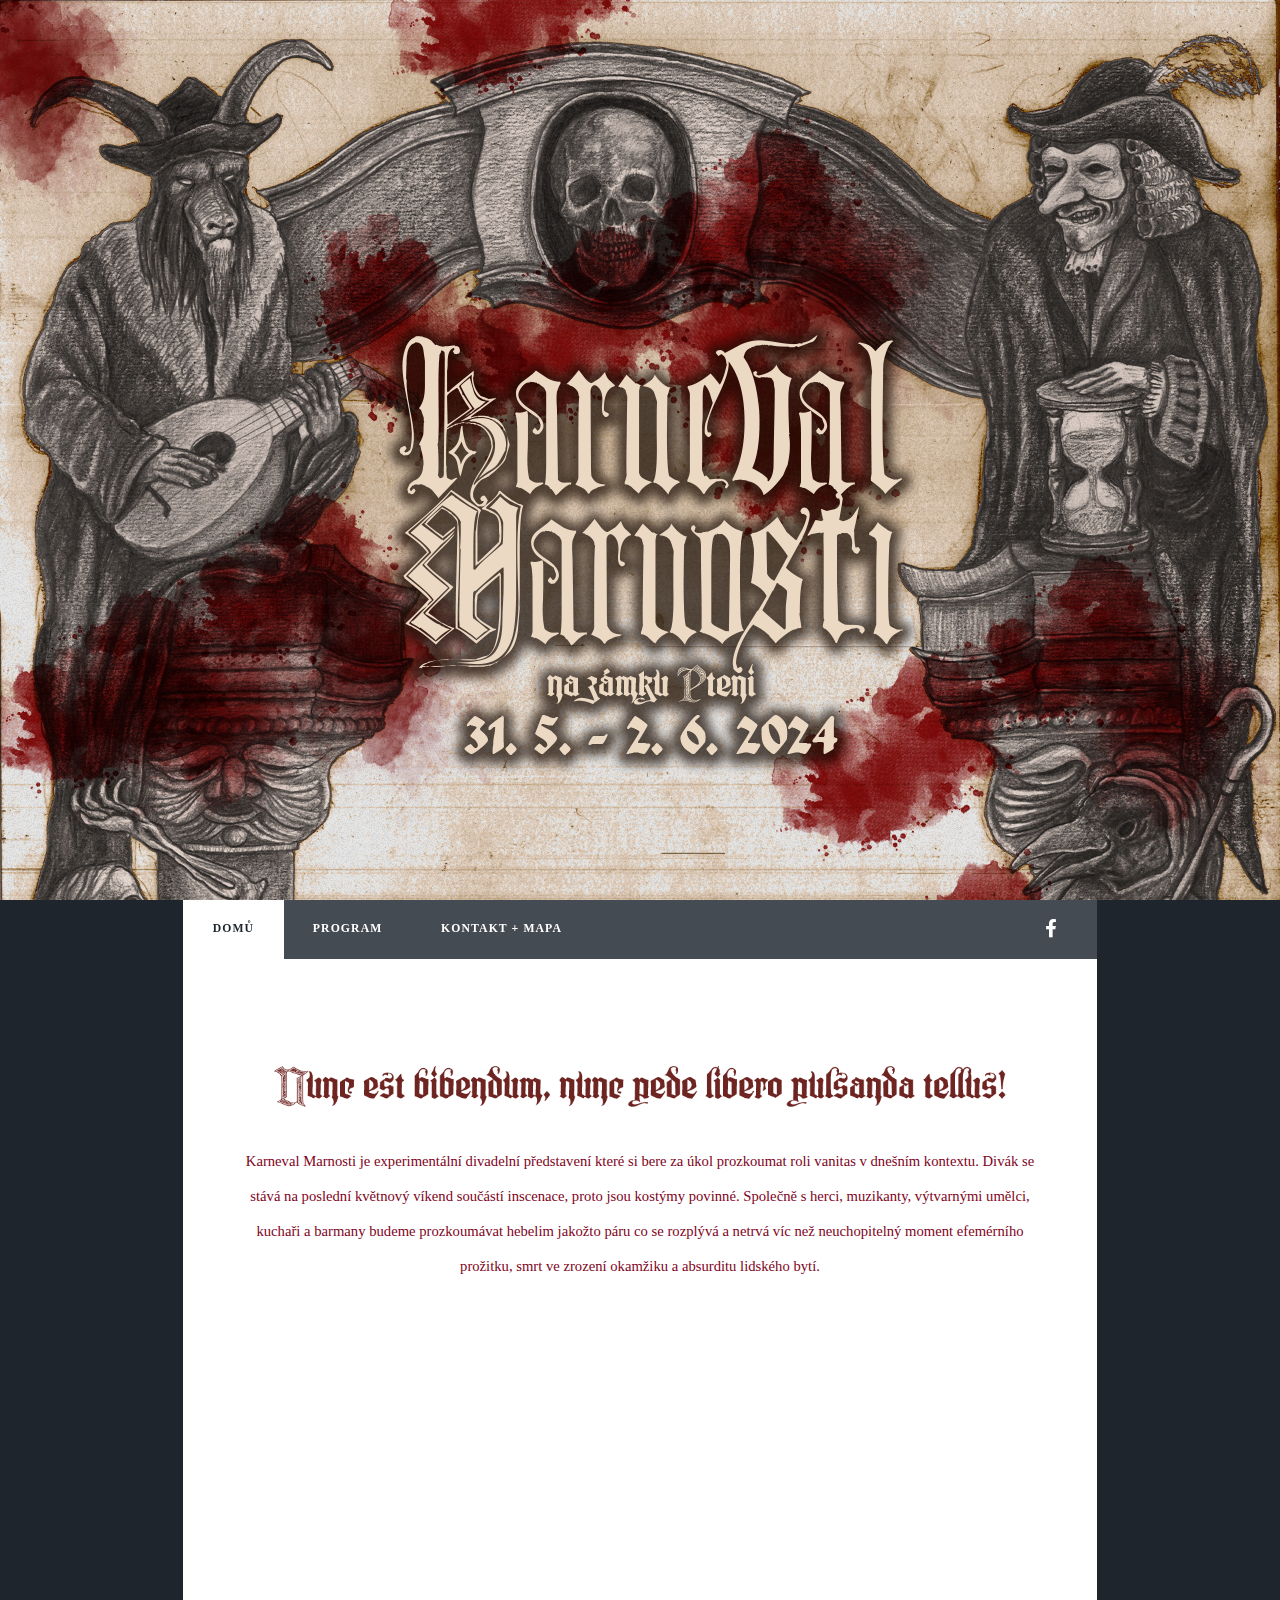
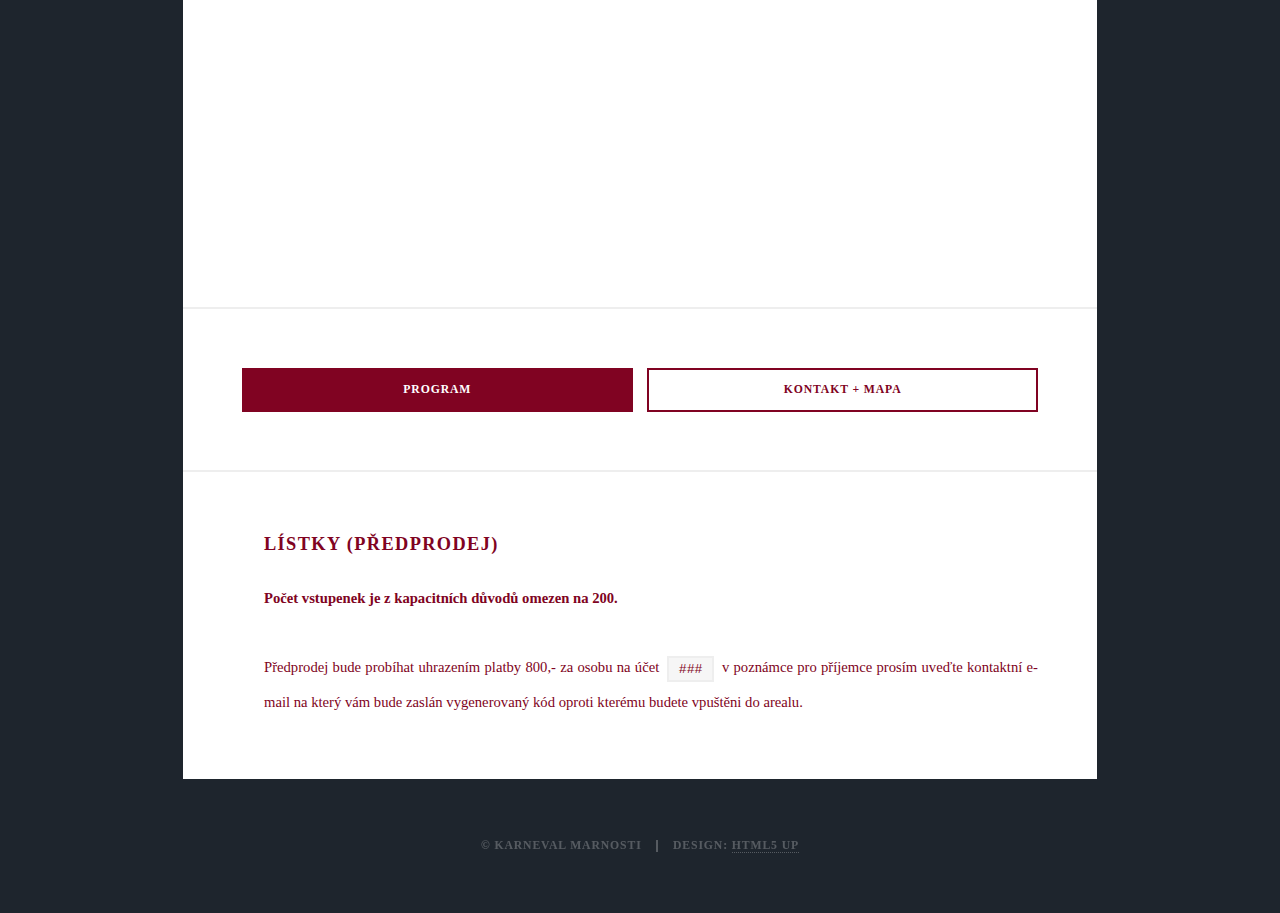
==== index.html @ cdf5a7ea "Init real content" ====
<!DOCTYPE HTML>
<!--
	Massively by HTML5 UP
	html5up.net | @ajlkn
	Free for personal and commercial use under the CCA 3.0 license (html5up.net/license)
-->
<html>
	<head>
		<title>Karneval marnosti</title>
		<meta charset="utf-8" />
		<meta name="viewport" content="width=device-width, initial-scale=1, user-scalable=no" />
		<link rel="stylesheet" href="assets/css/main.css" />
		<noscript><link rel="stylesheet" href="assets/css/noscript.css" /></noscript>
	</head>
	<body class="is-preload">

		<!-- Wrapper -->
			<div id="wrapper">

				<!-- Intro -->
					<div id="intro">
<!-- 						<h1>This is<br />
						Massively</h1>
						<p>A free, fully responsive HTML5 + CSS3 site template designed by <a href="https://twitter.com/ajlkn">@ajlkn</a> for <a href="https://html5up.net">HTML5 UP</a><br />
						and released for free under the <a href="https://html5up.net/license">Creative Commons license</a>.</p>
						<ul class="actions">
							<li><a href="#header" class="button icon solid solo fa-arrow-down scrolly">Continue</a></li>
						</ul> -->
						<img src="images/logo.png" alt="Karneval Marnosti" />
					</div>

				<!-- Header -->
					<header id="header">
						<a href="index.html" class="logo" style="display: none;"></a>
					</header>

				<!-- Nav -->
					<nav id="nav">
						<ul class="links">
							<li class="active"><a href="index.html">Domů</a></li>
							<li><a href="program.html">Program</a></li>
							<li><a href="mapa.html">Kontakt + Mapa</a></li>
						</ul>
						<ul class="icons">
							<li><a href="https://www.facebook.com/events/622690653206844" class="icon brands fa-facebook-f"><span class="label">Facebook</span></a></li>
						</ul>
					</nav>

				<!-- Main -->
					<div id="main">

						<!-- Featured Post -->
							<article class="post featured">
								<header class="major">
									<img src="images/subtitle.png" alt="titulek">

									<p>Karneval Marnosti je experimentální divadelní představení které si bere za úkol prozkoumat roli vanitas v dnešním kontextu. Divák se stává na poslední květnový víkend součástí inscenace, proto jsou kostýmy povinné. Společně s herci, muzikanty, výtvarnými umělci, kuchaři a barmany budeme prozkoumávat hebelim jakožto páru co se rozplývá a netrvá víc než neuchopitelný moment efemérního prožitku, smrt ve zrození okamžiku a absurditu lidského bytí.</p>

									<!-- Youtube Video-->
									<div style="position:relative; width:100%; height:0; padding-top:56.25%; margin: 4rem 0;">
										<iframe style="position:absolute; top:0; left:0; width:100%; height:100%;" src="https://www.youtube.com/embed/dQw4w9WgXcQ?si=vAVmF51fSERRLlvC" title="YouTube video player" frameborder="0" allow="accelerometer; autoplay; clipboard-write; encrypted-media; gyroscope; picture-in-picture; web-share" referrerpolicy="strict-origin-when-cross-origin" allowfullscreen></iframe>
									</div>

								</header>
							</article>

							<div class="row">
								<ul class="actions fit">
									<li><a href="program.html" class="button primary fit">Program</a></li>
									<li><a href="mapa.html" class="button fit">Kontakt + Mapa</a></li>
								</ul>
							</div>

							<div class="row">
								<h3>Lístky (Předprodej)</h3>
								<p><b>Počet vstupenek je z kapacitních důvodů omezen na 200.</b><br />
									<br />
									Předprodej bude probíhat uhrazením platby 800,- za osobu na účet <code>###</code> v poznámce pro příjemce prosím uveďte kontaktní e-mail na který vám bude zaslán vygenerovaný kód oproti kterému budete vpuštěni do arealu.
								</p>
							</div>
					</div>

				<!-- Copyright -->
					<div id="copyright">
						<ul><li>&copy; Karneval Marnosti</li><li>Design: <a href="https://html5up.net">HTML5 UP</a></li></ul>
					</div>

			</div>

		<!-- Scripts -->
			<script src="assets/js/jquery.min.js"></script>
			<script src="assets/js/jquery.scrollex.min.js"></script>
			<script src="assets/js/jquery.scrolly.min.js"></script>
			<script src="assets/js/browser.min.js"></script>
			<script src="assets/js/breakpoints.min.js"></script>
			<script src="assets/js/util.js"></script>
			<script src="assets/js/main.js"></script>

	</body>
</html>
---- assets/css/main.css ----
@import url(fontawesome-all.min.css);
@import url("https://fonts.googleapis.com/css?family=Merriweather:300,700,300italic,700italic|Source+Sans+Pro:900");

/*
	Massively by HTML5 UP
	html5up.net | @ajlkn
	Free for personal and commercial use under the CCA 3.0 license (html5up.net/license)
*/

html, body, div, span, applet, object,
iframe, h1, h2, h3, h4, h5, h6, p, blockquote,
pre, a, abbr, acronym, address, big, cite,
code, del, dfn, em, img, ins, kbd, q, s, samp,
small, strike, strong, sub, sup, tt, var, b,
u, i, center, dl, dt, dd, ol, ul, li, fieldset,
form, label, legend, table, caption, tbody,
tfoot, thead, tr, th, td, article, aside,
canvas, details, embed, figure, figcaption,
footer, header, hgroup, menu, nav, output, ruby,
section, summary, time, mark, audio, video {
	margin: 0;
	padding: 0;
	border: 0;
	font-size: 100%;
	font: inherit;
	vertical-align: baseline;}

article, aside, details, figcaption, figure,
footer, header, hgroup, menu, nav, section {
	display: block;}

body {
	line-height: 1;
}

ol, ul {
	list-style: none;
}

blockquote, q {
	quotes: none;
}

	blockquote:before, blockquote:after, q:before, q:after {
		content: '';
		content: none;
	}

table {
	border-collapse: collapse;
	border-spacing: 0;
}

body {
	-webkit-text-size-adjust: none;
}

mark {
	background-color: transparent;
	color: inherit;
}

input::-moz-focus-inner {
	border: 0;
	padding: 0;
}

input, select, textarea {
	-moz-appearance: none;
	-webkit-appearance: none;
	-ms-appearance: none;
	appearance: none;
}

/* Basic */

	@-ms-viewport {
		width: device-width;
	}

	body {
		-ms-overflow-style: scrollbar;
	}

	@media screen and (max-width: 480px) {

		html, body {
			min-width: 320px;
		}

	}

	html {
		box-sizing: border-box;
	}

	*, *:before, *:after {
		box-sizing: inherit;
	}

	body {
		background-color: #1e252d;
	}

		body.is-preload *, body.is-preload *:before, body.is-preload *:after {
			-moz-animation: none !important;
			-webkit-animation: none !important;
			-ms-animation: none !important;
			animation: none !important;
			-moz-transition: none !important;
			-webkit-transition: none !important;
			-ms-transition: none !important;
			transition: none !important;
		}

/* Type */

	html {
		font-size: 16pt;
	}

		@media screen and (max-width: 1680px) {

			html {
				font-size: 12pt;
			}

		}

		@media screen and (max-width: 1280px) {

			html {
				font-size: 11pt;
			}

		}

		@media screen and (max-width: 360px) {

			html {
				font-size: 10pt;
			}

		}

	body {
		color: #800322;
	}

	body, input, select, textarea {
		font-family: "Times", "Times New Roman", serif;
		font-weight: 300;
		font-size: 1rem;
		line-height: 2.375;
	}

	a {
		-moz-transition: color 0.2s ease-in-out, background-color 0.2s ease-in-out, border-color 0.2s ease-in-out, box-shadow 0.2s ease-in-out;
		-webkit-transition: color 0.2s ease-in-out, background-color 0.2s ease-in-out, border-color 0.2s ease-in-out, box-shadow 0.2s ease-in-out;
		-ms-transition: color 0.2s ease-in-out, background-color 0.2s ease-in-out, border-color 0.2s ease-in-out, box-shadow 0.2s ease-in-out;
		transition: color 0.2s ease-in-out, background-color 0.2s ease-in-out, border-color 0.2s ease-in-out, box-shadow 0.2s ease-in-out;
		border-bottom: dotted 1px;
		text-decoration: none;
	}

		a:hover {
			border-bottom-color: transparent;
		}

	strong, b {
		font-weight: 600;
	}

	em, i {
		font-style: italic;
	}

	p {
		text-align: justify;
		margin: 0 0 2rem 0;
	}

	h1, h2, h3, h4, h5, h6 {
		font-family: "Times", "Times New Roman", serif;
		font-weight: 900;
		line-height: 1.5;
		letter-spacing: 0.075em;
		text-transform: uppercase;
		margin: 0 0 1rem 0;
	}

		h1 a, h2 a, h3 a, h4 a, h5 a, h6 a {
			border-bottom: 0;
			color: inherit;
			text-decoration: none;
		}

	h1 {
		font-size: 4rem;
		line-height: 1.1;
		margin: 0 0 2rem 0;
	}

	h2 {
		font-size: 1.75rem;
		line-height: 1.3;
		margin: 0 0 1.5rem 0;
	}

	h3 {
		font-size: 1.25rem;
		margin: 0 0 1.5rem 0;
	}

	h4 {
		font-size: 1rem;
	}

	h5 {
		font-size: 0.9rem;
	}

	h6 {
		font-size: 0.8rem;
	}

	sub {
		font-size: 0.8rem;
		position: relative;
		top: 0.5rem;
	}

	sup {
		font-size: 0.8rem;
		position: relative;
		top: -0.5rem;
	}

	blockquote {
		border-left: solid 4px;
		font-style: italic;
		margin: 0 0 2rem 0;
		padding: 0.5rem 0 0.5rem 2rem;
	}

	code {
		border: solid 2px;
		font-family: "Courier New", monospace;
		font-size: 0.9rem;
		margin: 0 0.25rem;
		padding: 0.25rem 0.65rem;
	}

	pre {
		-webkit-overflow-scrolling: touch;
		font-family: "Courier New", monospace;
		font-size: 0.9rem;
		margin: 0 0 2rem 0;
	}

		pre code {
			display: block;
			line-height: 1.75;
			padding: 1rem 1.5rem;
			overflow-x: auto;
		}

	hr {
		border: 0;
		border-bottom: solid 2px;
		margin: 3rem 0;
	}

		hr.major {
			margin: 5rem 0;
		}

	.align-left {
		text-align: left;
	}

	.align-center {
		text-align: center;
	}

	.align-right {
		text-align: right;
	}

	input, select, textarea {
		color: #800322;
	}

	a {
		color: #800322;
		border-bottom-color: rgba(33, 41, 49, 0.5);
	}

		a:hover {
			border-bottom-color: transparent;
			color: #18bfef !important;
		}

	strong, b {
		color: #800322;
	}

	h1, h2, h3, h4, h5, h6 {
		color: #800322;
	}

	blockquote {
		border-left-color: #eeeeee;
	}

	code {
		background: rgba(220, 220, 220, 0.25);
		border-color: #eeeeee;
	}

	hr {
		border-bottom-color: #eeeeee;
	}

/* Row */

	.row {
		display: flex;
		flex-wrap: wrap;
		box-sizing: border-box;
		align-items: stretch;
	}

		.row > * {
			box-sizing: border-box;
		}

		.row.gtr-uniform > * > :last-child {
			margin-bottom: 0;
		}

		.row.aln-left {
			justify-content: flex-start;
		}

		.row.aln-center {
			justify-content: center;
		}

		.row.aln-right {
			justify-content: flex-end;
		}

		.row.aln-top {
			align-items: flex-start;
		}

		.row.aln-middle {
			align-items: center;
		}

		.row.aln-bottom {
			align-items: flex-end;
		}

		.row > .imp {
			order: -1;
		}

		.row > .col-1 {
			width: 8.33333%;
		}

		.row > .off-1 {
			margin-left: 8.33333%;
		}

		.row > .col-2 {
			width: 16.66667%;
		}

		.row > .off-2 {
			margin-left: 16.66667%;
		}

		.row > .col-3 {
			width: 25%;
		}

		.row > .off-3 {
			margin-left: 25%;
		}

		.row > .col-4 {
			width: 33.33333%;
		}

		.row > .off-4 {
			margin-left: 33.33333%;
		}

		.row > .col-5 {
			width: 41.66667%;
		}

		.row > .off-5 {
			margin-left: 41.66667%;
		}

		.row > .col-6 {
			width: 50%;
		}

		.row > .off-6 {
			margin-left: 50%;
		}

		.row > .col-7 {
			width: 58.33333%;
		}

		.row > .off-7 {
			margin-left: 58.33333%;
		}

		.row > .col-8 {
			width: 66.66667%;
		}

		.row > .off-8 {
			margin-left: 66.66667%;
		}

		.row > .col-9 {
			width: 75%;
		}

		.row > .off-9 {
			margin-left: 75%;
		}

		.row > .col-10 {
			width: 83.33333%;
		}

		.row > .off-10 {
			margin-left: 83.33333%;
		}

		.row > .col-11 {
			width: 91.66667%;
		}

		.row > .off-11 {
			margin-left: 91.66667%;
		}

		.row > .col-12 {
			width: 100%;
		}

		.row > .off-12 {
			margin-left: 100%;
		}

		.row.gtr-0 {
			margin-top: 0;
			margin-left: 0rem;
		}

			.row.gtr-0 > * {
				padding: 0 0 0 0rem;
			}

			.row.gtr-0.gtr-uniform {
				margin-top: 0rem;
			}

				.row.gtr-0.gtr-uniform > * {
					padding-top: 0rem;
				}

		.row.gtr-25 {
			margin-top: 0;
			margin-left: -0.375rem;
		}

			.row.gtr-25 > * {
				padding: 0 0 0 0.375rem;
			}

			.row.gtr-25.gtr-uniform {
				margin-top: -0.375rem;
			}

				.row.gtr-25.gtr-uniform > * {
					padding-top: 0.375rem;
				}

		.row.gtr-50 {
			margin-top: 0;
			margin-left: -0.75rem;
		}

			.row.gtr-50 > * {
				padding: 0 0 0 0.75rem;
			}

			.row.gtr-50.gtr-uniform {
				margin-top: -0.75rem;
			}

				.row.gtr-50.gtr-uniform > * {
					padding-top: 0.75rem;
				}

		.row {
			margin-top: 0;
			margin-left: -1.5rem;
		}

			.row > * {
				padding: 0 0 0 1.5rem;
			}

			.row.gtr-uniform {
				margin-top: -1.5rem;
			}

				.row.gtr-uniform > * {
					padding-top: 1.5rem;
				}

		.row.gtr-150 {
			margin-top: 0;
			margin-left: -2.25rem;
		}

			.row.gtr-150 > * {
				padding: 0 0 0 2.25rem;
			}

			.row.gtr-150.gtr-uniform {
				margin-top: -2.25rem;
			}

				.row.gtr-150.gtr-uniform > * {
					padding-top: 2.25rem;
				}

		.row.gtr-200 {
			margin-top: 0;
			margin-left: -3rem;
		}

			.row.gtr-200 > * {
				padding: 0 0 0 3rem;
			}

			.row.gtr-200.gtr-uniform {
				margin-top: -3rem;
			}

				.row.gtr-200.gtr-uniform > * {
					padding-top: 3rem;
				}

		@media screen and (max-width: 1680px) {

			.row {
				display: flex;
				flex-wrap: wrap;
				box-sizing: border-box;
				align-items: stretch;
			}

				.row > * {
					box-sizing: border-box;
				}

				.row.gtr-uniform > * > :last-child {
					margin-bottom: 0;
				}

				.row.aln-left {
					justify-content: flex-start;
				}

				.row.aln-center {
					justify-content: center;
				}

				.row.aln-right {
					justify-content: flex-end;
				}

				.row.aln-top {
					align-items: flex-start;
				}

				.row.aln-middle {
					align-items: center;
				}

				.row.aln-bottom {
					align-items: flex-end;
				}

				.row > .imp-xlarge {
					order: -1;
				}

				.row > .col-1-xlarge {
					width: 8.33333%;
				}

				.row > .off-1-xlarge {
					margin-left: 8.33333%;
				}

				.row > .col-2-xlarge {
					width: 16.66667%;
				}

				.row > .off-2-xlarge {
					margin-left: 16.66667%;
				}

				.row > .col-3-xlarge {
					width: 25%;
				}

				.row > .off-3-xlarge {
					margin-left: 25%;
				}

				.row > .col-4-xlarge {
					width: 33.33333%;
				}

				.row > .off-4-xlarge {
					margin-left: 33.33333%;
				}

				.row > .col-5-xlarge {
					width: 41.66667%;
				}

				.row > .off-5-xlarge {
					margin-left: 41.66667%;
				}

				.row > .col-6-xlarge {
					width: 50%;
				}

				.row > .off-6-xlarge {
					margin-left: 50%;
				}

				.row > .col-7-xlarge {
					width: 58.33333%;
				}

				.row > .off-7-xlarge {
					margin-left: 58.33333%;
				}

				.row > .col-8-xlarge {
					width: 66.66667%;
				}

				.row > .off-8-xlarge {
					margin-left: 66.66667%;
				}

				.row > .col-9-xlarge {
					width: 75%;
				}

				.row > .off-9-xlarge {
					margin-left: 75%;
				}

				.row > .col-10-xlarge {
					width: 83.33333%;
				}

				.row > .off-10-xlarge {
					margin-left: 83.33333%;
				}

				.row > .col-11-xlarge {
					width: 91.66667%;
				}

				.row > .off-11-xlarge {
					margin-left: 91.66667%;
				}

				.row > .col-12-xlarge {
					width: 100%;
				}

				.row > .off-12-xlarge {
					margin-left: 100%;
				}

				.row.gtr-0 {
					margin-top: 0;
					margin-left: 0rem;
				}

					.row.gtr-0 > * {
						padding: 0 0 0 0rem;
					}

					.row.gtr-0.gtr-uniform {
						margin-top: 0rem;
					}

						.row.gtr-0.gtr-uniform > * {
							padding-top: 0rem;
						}

				.row.gtr-25 {
					margin-top: 0;
					margin-left: -0.375rem;
				}

					.row.gtr-25 > * {
						padding: 0 0 0 0.375rem;
					}

					.row.gtr-25.gtr-uniform {
						margin-top: -0.375rem;
					}

						.row.gtr-25.gtr-uniform > * {
							padding-top: 0.375rem;
						}

				.row.gtr-50 {
					margin-top: 0;
					margin-left: -0.75rem;
				}

					.row.gtr-50 > * {
						padding: 0 0 0 0.75rem;
					}

					.row.gtr-50.gtr-uniform {
						margin-top: -0.75rem;
					}

						.row.gtr-50.gtr-uniform > * {
							padding-top: 0.75rem;
						}

				.row {
					margin-top: 0;
					margin-left: -1.5rem;
				}

					.row > * {
						padding: 0 0 0 1.5rem;
					}

					.row.gtr-uniform {
						margin-top: -1.5rem;
					}

						.row.gtr-uniform > * {
							padding-top: 1.5rem;
						}

				.row.gtr-150 {
					margin-top: 0;
					margin-left: -2.25rem;
				}

					.row.gtr-150 > * {
						padding: 0 0 0 2.25rem;
					}

					.row.gtr-150.gtr-uniform {
						margin-top: -2.25rem;
					}

						.row.gtr-150.gtr-uniform > * {
							padding-top: 2.25rem;
						}

				.row.gtr-200 {
					margin-top: 0;
					margin-left: -3rem;
				}

					.row.gtr-200 > * {
						padding: 0 0 0 3rem;
					}

					.row.gtr-200.gtr-uniform {
						margin-top: -3rem;
					}

						.row.gtr-200.gtr-uniform > * {
							padding-top: 3rem;
						}

		}

		@media screen and (max-width: 1280px) {

			.row {
				display: flex;
				flex-wrap: wrap;
				box-sizing: border-box;
				align-items: stretch;
			}

				.row > * {
					box-sizing: border-box;
				}

				.row.gtr-uniform > * > :last-child {
					margin-bottom: 0;
				}

				.row.aln-left {
					justify-content: flex-start;
				}

				.row.aln-center {
					justify-content: center;
				}

				.row.aln-right {
					justify-content: flex-end;
				}

				.row.aln-top {
					align-items: flex-start;
				}

				.row.aln-middle {
					align-items: center;
				}

				.row.aln-bottom {
					align-items: flex-end;
				}

				.row > .imp-large {
					order: -1;
				}

				.row > .col-1-large {
					width: 8.33333%;
				}

				.row > .off-1-large {
					margin-left: 8.33333%;
				}

				.row > .col-2-large {
					width: 16.66667%;
				}

				.row > .off-2-large {
					margin-left: 16.66667%;
				}

				.row > .col-3-large {
					width: 25%;
				}

				.row > .off-3-large {
					margin-left: 25%;
				}

				.row > .col-4-large {
					width: 33.33333%;
				}

				.row > .off-4-large {
					margin-left: 33.33333%;
				}

				.row > .col-5-large {
					width: 41.66667%;
				}

				.row > .off-5-large {
					margin-left: 41.66667%;
				}

				.row > .col-6-large {
					width: 50%;
				}

				.row > .off-6-large {
					margin-left: 50%;
				}

				.row > .col-7-large {
					width: 58.33333%;
				}

				.row > .off-7-large {
					margin-left: 58.33333%;
				}

				.row > .col-8-large {
					width: 66.66667%;
				}

				.row > .off-8-large {
					margin-left: 66.66667%;
				}

				.row > .col-9-large {
					width: 75%;
				}

				.row > .off-9-large {
					margin-left: 75%;
				}

				.row > .col-10-large {
					width: 83.33333%;
				}

				.row > .off-10-large {
					margin-left: 83.33333%;
				}

				.row > .col-11-large {
					width: 91.66667%;
				}

				.row > .off-11-large {
					margin-left: 91.66667%;
				}

				.row > .col-12-large {
					width: 100%;
				}

				.row > .off-12-large {
					margin-left: 100%;
				}

				.row.gtr-0 {
					margin-top: 0;
					margin-left: 0rem;
				}

					.row.gtr-0 > * {
						padding: 0 0 0 0rem;
					}

					.row.gtr-0.gtr-uniform {
						margin-top: 0rem;
					}

						.row.gtr-0.gtr-uniform > * {
							padding-top: 0rem;
						}

				.row.gtr-25 {
					margin-top: 0;
					margin-left: -0.375rem;
				}

					.row.gtr-25 > * {
						padding: 0 0 0 0.375rem;
					}

					.row.gtr-25.gtr-uniform {
						margin-top: -0.375rem;
					}

						.row.gtr-25.gtr-uniform > * {
							padding-top: 0.375rem;
						}

				.row.gtr-50 {
					margin-top: 0;
					margin-left: -0.75rem;
				}

					.row.gtr-50 > * {
						padding: 0 0 0 0.75rem;
					}

					.row.gtr-50.gtr-uniform {
						margin-top: -0.75rem;
					}

						.row.gtr-50.gtr-uniform > * {
							padding-top: 0.75rem;
						}

				.row {
					margin-top: 0;
					margin-left: -1.5rem;
				}

					.row > * {
						padding: 0 0 0 1.5rem;
					}

					.row.gtr-uniform {
						margin-top: -1.5rem;
					}

						.row.gtr-uniform > * {
							padding-top: 1.5rem;
						}

				.row.gtr-150 {
					margin-top: 0;
					margin-left: -2.25rem;
				}

					.row.gtr-150 > * {
						padding: 0 0 0 2.25rem;
					}

					.row.gtr-150.gtr-uniform {
						margin-top: -2.25rem;
					}

						.row.gtr-150.gtr-uniform > * {
							padding-top: 2.25rem;
						}

				.row.gtr-200 {
					margin-top: 0;
					margin-left: -3rem;
				}

					.row.gtr-200 > * {
						padding: 0 0 0 3rem;
					}

					.row.gtr-200.gtr-uniform {
						margin-top: -3rem;
					}

						.row.gtr-200.gtr-uniform > * {
							padding-top: 3rem;
						}

		}

		@media screen and (max-width: 980px) {

			.row {
				display: flex;
				flex-wrap: wrap;
				box-sizing: border-box;
				align-items: stretch;
			}

				.row > * {
					box-sizing: border-box;
				}

				.row.gtr-uniform > * > :last-child {
					margin-bottom: 0;
				}

				.row.aln-left {
					justify-content: flex-start;
				}

				.row.aln-center {
					justify-content: center;
				}

				.row.aln-right {
					justify-content: flex-end;
				}

				.row.aln-top {
					align-items: flex-start;
				}

				.row.aln-middle {
					align-items: center;
				}

				.row.aln-bottom {
					align-items: flex-end;
				}

				.row > .imp-medium {
					order: -1;
				}

				.row > .col-1-medium {
					width: 8.33333%;
				}

				.row > .off-1-medium {
					margin-left: 8.33333%;
				}

				.row > .col-2-medium {
					width: 16.66667%;
				}

				.row > .off-2-medium {
					margin-left: 16.66667%;
				}

				.row > .col-3-medium {
					width: 25%;
				}

				.row > .off-3-medium {
					margin-left: 25%;
				}

				.row > .col-4-medium {
					width: 33.33333%;
				}

				.row > .off-4-medium {
					margin-left: 33.33333%;
				}

				.row > .col-5-medium {
					width: 41.66667%;
				}

				.row > .off-5-medium {
					margin-left: 41.66667%;
				}

				.row > .col-6-medium {
					width: 50%;
				}

				.row > .off-6-medium {
					margin-left: 50%;
				}

				.row > .col-7-medium {
					width: 58.33333%;
				}

				.row > .off-7-medium {
					margin-left: 58.33333%;
				}

				.row > .col-8-medium {
					width: 66.66667%;
				}

				.row > .off-8-medium {
					margin-left: 66.66667%;
				}

				.row > .col-9-medium {
					width: 75%;
				}

				.row > .off-9-medium {
					margin-left: 75%;
				}

				.row > .col-10-medium {
					width: 83.33333%;
				}

				.row > .off-10-medium {
					margin-left: 83.33333%;
				}

				.row > .col-11-medium {
					width: 91.66667%;
				}

				.row > .off-11-medium {
					margin-left: 91.66667%;
				}

				.row > .col-12-medium {
					width: 100%;
				}

				.row > .off-12-medium {
					margin-left: 100%;
				}

				.row.gtr-0 {
					margin-top: 0;
					margin-left: 0rem;
				}

					.row.gtr-0 > * {
						padding: 0 0 0 0rem;
					}

					.row.gtr-0.gtr-uniform {
						margin-top: 0rem;
					}

						.row.gtr-0.gtr-uniform > * {
							padding-top: 0rem;
						}

				.row.gtr-25 {
					margin-top: 0;
					margin-left: -0.375rem;
				}

					.row.gtr-25 > * {
						padding: 0 0 0 0.375rem;
					}

					.row.gtr-25.gtr-uniform {
						margin-top: -0.375rem;
					}

						.row.gtr-25.gtr-uniform > * {
							padding-top: 0.375rem;
						}

				.row.gtr-50 {
					margin-top: 0;
					margin-left: -0.75rem;
				}

					.row.gtr-50 > * {
						padding: 0 0 0 0.75rem;
					}

					.row.gtr-50.gtr-uniform {
						margin-top: -0.75rem;
					}

						.row.gtr-50.gtr-uniform > * {
							padding-top: 0.75rem;
						}

				.row {
					margin-top: 0;
					margin-left: -1.5rem;
				}

					.row > * {
						padding: 0 0 0 1.5rem;
					}

					.row.gtr-uniform {
						margin-top: -1.5rem;
					}

						.row.gtr-uniform > * {
							padding-top: 1.5rem;
						}

				.row.gtr-150 {
					margin-top: 0;
					margin-left: -2.25rem;
				}

					.row.gtr-150 > * {
						padding: 0 0 0 2.25rem;
					}

					.row.gtr-150.gtr-uniform {
						margin-top: -2.25rem;
					}

						.row.gtr-150.gtr-uniform > * {
							padding-top: 2.25rem;
						}

				.row.gtr-200 {
					margin-top: 0;
					margin-left: -3rem;
				}

					.row.gtr-200 > * {
						padding: 0 0 0 3rem;
					}

					.row.gtr-200.gtr-uniform {
						margin-top: -3rem;
					}

						.row.gtr-200.gtr-uniform > * {
							padding-top: 3rem;
						}

		}

		@media screen and (max-width: 736px) {

			.row {
				display: flex;
				flex-wrap: wrap;
				box-sizing: border-box;
				align-items: stretch;
			}

				.row > * {
					box-sizing: border-box;
				}

				.row.gtr-uniform > * > :last-child {
					margin-bottom: 0;
				}

				.row.aln-left {
					justify-content: flex-start;
				}

				.row.aln-center {
					justify-content: center;
				}

				.row.aln-right {
					justify-content: flex-end;
				}

				.row.aln-top {
					align-items: flex-start;
				}

				.row.aln-middle {
					align-items: center;
				}

				.row.aln-bottom {
					align-items: flex-end;
				}

				.row > .imp-small {
					order: -1;
				}

				.row > .col-1-small {
					width: 8.33333%;
				}

				.row > .off-1-small {
					margin-left: 8.33333%;
				}

				.row > .col-2-small {
					width: 16.66667%;
				}

				.row > .off-2-small {
					margin-left: 16.66667%;
				}

				.row > .col-3-small {
					width: 25%;
				}

				.row > .off-3-small {
					margin-left: 25%;
				}

				.row > .col-4-small {
					width: 33.33333%;
				}

				.row > .off-4-small {
					margin-left: 33.33333%;
				}

				.row > .col-5-small {
					width: 41.66667%;
				}

				.row > .off-5-small {
					margin-left: 41.66667%;
				}

				.row > .col-6-small {
					width: 50%;
				}

				.row > .off-6-small {
					margin-left: 50%;
				}

				.row > .col-7-small {
					width: 58.33333%;
				}

				.row > .off-7-small {
					margin-left: 58.33333%;
				}

				.row > .col-8-small {
					width: 66.66667%;
				}

				.row > .off-8-small {
					margin-left: 66.66667%;
				}

				.row > .col-9-small {
					width: 75%;
				}

				.row > .off-9-small {
					margin-left: 75%;
				}

				.row > .col-10-small {
					width: 83.33333%;
				}

				.row > .off-10-small {
					margin-left: 83.33333%;
				}

				.row > .col-11-small {
					width: 91.66667%;
				}

				.row > .off-11-small {
					margin-left: 91.66667%;
				}

				.row > .col-12-small {
					width: 100%;
				}

				.row > .off-12-small {
					margin-left: 100%;
				}

				.row.gtr-0 {
					margin-top: 0;
					margin-left: 0rem;
				}

					.row.gtr-0 > * {
						padding: 0 0 0 0rem;
					}

					.row.gtr-0.gtr-uniform {
						margin-top: 0rem;
					}

						.row.gtr-0.gtr-uniform > * {
							padding-top: 0rem;
						}

				.row.gtr-25 {
					margin-top: 0;
					margin-left: -0.375rem;
				}

					.row.gtr-25 > * {
						padding: 0 0 0 0.375rem;
					}

					.row.gtr-25.gtr-uniform {
						margin-top: -0.375rem;
					}

						.row.gtr-25.gtr-uniform > * {
							padding-top: 0.375rem;
						}

				.row.gtr-50 {
					margin-top: 0;
					margin-left: -0.75rem;
				}

					.row.gtr-50 > * {
						padding: 0 0 0 0.75rem;
					}

					.row.gtr-50.gtr-uniform {
						margin-top: -0.75rem;
					}

						.row.gtr-50.gtr-uniform > * {
							padding-top: 0.75rem;
						}

				.row {
					margin-top: 0;
					margin-left: -1.5rem;
				}

					.row > * {
						padding: 0 0 0 1.5rem;
					}

					.row.gtr-uniform {
						margin-top: -1.5rem;
					}

						.row.gtr-uniform > * {
							padding-top: 1.5rem;
						}

				.row.gtr-150 {
					margin-top: 0;
					margin-left: -2.25rem;
				}

					.row.gtr-150 > * {
						padding: 0 0 0 2.25rem;
					}

					.row.gtr-150.gtr-uniform {
						margin-top: -2.25rem;
					}

						.row.gtr-150.gtr-uniform > * {
							padding-top: 2.25rem;
						}

				.row.gtr-200 {
					margin-top: 0;
					margin-left: -3rem;
				}

					.row.gtr-200 > * {
						padding: 0 0 0 3rem;
					}

					.row.gtr-200.gtr-uniform {
						margin-top: -3rem;
					}

						.row.gtr-200.gtr-uniform > * {
							padding-top: 3rem;
						}

		}

		@media screen and (max-width: 480px) {

			.row {
				display: flex;
				flex-wrap: wrap;
				box-sizing: border-box;
				align-items: stretch;
			}

				.row > * {
					box-sizing: border-box;
				}

				.row.gtr-uniform > * > :last-child {
					margin-bottom: 0;
				}

				.row.aln-left {
					justify-content: flex-start;
				}

				.row.aln-center {
					justify-content: center;
				}

				.row.aln-right {
					justify-content: flex-end;
				}

				.row.aln-top {
					align-items: flex-start;
				}

				.row.aln-middle {
					align-items: center;
				}

				.row.aln-bottom {
					align-items: flex-end;
				}

				.row > .imp-xsmall {
					order: -1;
				}

				.row > .col-1-xsmall {
					width: 8.33333%;
				}

				.row > .off-1-xsmall {
					margin-left: 8.33333%;
				}

				.row > .col-2-xsmall {
					width: 16.66667%;
				}

				.row > .off-2-xsmall {
					margin-left: 16.66667%;
				}

				.row > .col-3-xsmall {
					width: 25%;
				}

				.row > .off-3-xsmall {
					margin-left: 25%;
				}

				.row > .col-4-xsmall {
					width: 33.33333%;
				}

				.row > .off-4-xsmall {
					margin-left: 33.33333%;
				}

				.row > .col-5-xsmall {
					width: 41.66667%;
				}

				.row > .off-5-xsmall {
					margin-left: 41.66667%;
				}

				.row > .col-6-xsmall {
					width: 50%;
				}

				.row > .off-6-xsmall {
					margin-left: 50%;
				}

				.row > .col-7-xsmall {
					width: 58.33333%;
				}

				.row > .off-7-xsmall {
					margin-left: 58.33333%;
				}

				.row > .col-8-xsmall {
					width: 66.66667%;
				}

				.row > .off-8-xsmall {
					margin-left: 66.66667%;
				}

				.row > .col-9-xsmall {
					width: 75%;
				}

				.row > .off-9-xsmall {
					margin-left: 75%;
				}

				.row > .col-10-xsmall {
					width: 83.33333%;
				}

				.row > .off-10-xsmall {
					margin-left: 83.33333%;
				}

				.row > .col-11-xsmall {
					width: 91.66667%;
				}

				.row > .off-11-xsmall {
					margin-left: 91.66667%;
				}

				.row > .col-12-xsmall {
					width: 100%;
				}

				.row > .off-12-xsmall {
					margin-left: 100%;
				}

				.row.gtr-0 {
					margin-top: 0;
					margin-left: 0rem;
				}

					.row.gtr-0 > * {
						padding: 0 0 0 0rem;
					}

					.row.gtr-0.gtr-uniform {
						margin-top: 0rem;
					}

						.row.gtr-0.gtr-uniform > * {
							padding-top: 0rem;
						}

				.row.gtr-25 {
					margin-top: 0;
					margin-left: -0.375rem;
				}

					.row.gtr-25 > * {
						padding: 0 0 0 0.375rem;
					}

					.row.gtr-25.gtr-uniform {
						margin-top: -0.375rem;
					}

						.row.gtr-25.gtr-uniform > * {
							padding-top: 0.375rem;
						}

				.row.gtr-50 {
					margin-top: 0;
					margin-left: -0.75rem;
				}

					.row.gtr-50 > * {
						padding: 0 0 0 0.75rem;
					}

					.row.gtr-50.gtr-uniform {
						margin-top: -0.75rem;
					}

						.row.gtr-50.gtr-uniform > * {
							padding-top: 0.75rem;
						}

				.row {
					margin-top: 0;
					margin-left: -1.5rem;
				}

					.row > * {
						padding: 0 0 0 1.5rem;
					}

					.row.gtr-uniform {
						margin-top: -1.5rem;
					}

						.row.gtr-uniform > * {
							padding-top: 1.5rem;
						}

				.row.gtr-150 {
					margin-top: 0;
					margin-left: -2.25rem;
				}

					.row.gtr-150 > * {
						padding: 0 0 0 2.25rem;
					}

					.row.gtr-150.gtr-uniform {
						margin-top: -2.25rem;
					}

						.row.gtr-150.gtr-uniform > * {
							padding-top: 2.25rem;
						}

				.row.gtr-200 {
					margin-top: 0;
					margin-left: -3rem;
				}

					.row.gtr-200 > * {
						padding: 0 0 0 3rem;
					}

					.row.gtr-200.gtr-uniform {
						margin-top: -3rem;
					}

						.row.gtr-200.gtr-uniform > * {
							padding-top: 3rem;
						}

		}

		@media screen and (max-width: 360px) {

			.row {
				display: flex;
				flex-wrap: wrap;
				box-sizing: border-box;
				align-items: stretch;
			}

				.row > * {
					box-sizing: border-box;
				}

				.row.gtr-uniform > * > :last-child {
					margin-bottom: 0;
				}

				.row.aln-left {
					justify-content: flex-start;
				}

				.row.aln-center {
					justify-content: center;
				}

				.row.aln-right {
					justify-content: flex-end;
				}

				.row.aln-top {
					align-items: flex-start;
				}

				.row.aln-middle {
					align-items: center;
				}

				.row.aln-bottom {
					align-items: flex-end;
				}

				.row > .imp-xxsmall {
					order: -1;
				}

				.row > .col-1-xxsmall {
					width: 8.33333%;
				}

				.row > .off-1-xxsmall {
					margin-left: 8.33333%;
				}

				.row > .col-2-xxsmall {
					width: 16.66667%;
				}

				.row > .off-2-xxsmall {
					margin-left: 16.66667%;
				}

				.row > .col-3-xxsmall {
					width: 25%;
				}

				.row > .off-3-xxsmall {
					margin-left: 25%;
				}

				.row > .col-4-xxsmall {
					width: 33.33333%;
				}

				.row > .off-4-xxsmall {
					margin-left: 33.33333%;
				}

				.row > .col-5-xxsmall {
					width: 41.66667%;
				}

				.row > .off-5-xxsmall {
					margin-left: 41.66667%;
				}

				.row > .col-6-xxsmall {
					width: 50%;
				}

				.row > .off-6-xxsmall {
					margin-left: 50%;
				}

				.row > .col-7-xxsmall {
					width: 58.33333%;
				}

				.row > .off-7-xxsmall {
					margin-left: 58.33333%;
				}

				.row > .col-8-xxsmall {
					width: 66.66667%;
				}

				.row > .off-8-xxsmall {
					margin-left: 66.66667%;
				}

				.row > .col-9-xxsmall {
					width: 75%;
				}

				.row > .off-9-xxsmall {
					margin-left: 75%;
				}

				.row > .col-10-xxsmall {
					width: 83.33333%;
				}

				.row > .off-10-xxsmall {
					margin-left: 83.33333%;
				}

				.row > .col-11-xxsmall {
					width: 91.66667%;
				}

				.row > .off-11-xxsmall {
					margin-left: 91.66667%;
				}

				.row > .col-12-xxsmall {
					width: 100%;
				}

				.row > .off-12-xxsmall {
					margin-left: 100%;
				}

				.row.gtr-0 {
					margin-top: 0;
					margin-left: 0rem;
				}

					.row.gtr-0 > * {
						padding: 0 0 0 0rem;
					}

					.row.gtr-0.gtr-uniform {
						margin-top: 0rem;
					}

						.row.gtr-0.gtr-uniform > * {
							padding-top: 0rem;
						}

				.row.gtr-25 {
					margin-top: 0;
					margin-left: -0.375rem;
				}

					.row.gtr-25 > * {
						padding: 0 0 0 0.375rem;
					}

					.row.gtr-25.gtr-uniform {
						margin-top: -0.375rem;
					}

						.row.gtr-25.gtr-uniform > * {
							padding-top: 0.375rem;
						}

				.row.gtr-50 {
					margin-top: 0;
					margin-left: -0.75rem;
				}

					.row.gtr-50 > * {
						padding: 0 0 0 0.75rem;
					}

					.row.gtr-50.gtr-uniform {
						margin-top: -0.75rem;
					}

						.row.gtr-50.gtr-uniform > * {
							padding-top: 0.75rem;
						}

				.row {
					margin-top: 0;
					margin-left: -1.5rem;
				}

					.row > * {
						padding: 0 0 0 1.5rem;
					}

					.row.gtr-uniform {
						margin-top: -1.5rem;
					}

						.row.gtr-uniform > * {
							padding-top: 1.5rem;
						}

				.row.gtr-150 {
					margin-top: 0;
					margin-left: -2.25rem;
				}

					.row.gtr-150 > * {
						padding: 0 0 0 2.25rem;
					}

					.row.gtr-150.gtr-uniform {
						margin-top: -2.25rem;
					}

						.row.gtr-150.gtr-uniform > * {
							padding-top: 2.25rem;
						}

				.row.gtr-200 {
					margin-top: 0;
					margin-left: -3rem;
				}

					.row.gtr-200 > * {
						padding: 0 0 0 3rem;
					}

					.row.gtr-200.gtr-uniform {
						margin-top: -3rem;
					}

						.row.gtr-200.gtr-uniform > * {
							padding-top: 3rem;
						}

		}

/* Box */

	.box {
		border: solid 2px;
		margin-bottom: 2rem;
		padding: 1.5rem;
	}

		.box > :last-child,
		.box > :last-child > :last-child,
		.box > :last-child > :last-child > :last-child {
			margin-bottom: 0;
		}

		.box.alt {
			border: 0;
			border-radius: 0;
			padding: 0;
		}

	.box {
		border-color: #eeeeee;
	}

/* Button */

	input[type="submit"],
	input[type="reset"],
	input[type="button"],
	button,
	.button {
		-moz-appearance: none;
		-webkit-appearance: none;
		-ms-appearance: none;
		appearance: none;
		-moz-transition: background-color 0.2s ease-in-out, box-shadow 0.2s ease-in-out, color 0.2s ease-in-out;
		-webkit-transition: background-color 0.2s ease-in-out, box-shadow 0.2s ease-in-out, color 0.2s ease-in-out;
		-ms-transition: background-color 0.2s ease-in-out, box-shadow 0.2s ease-in-out, color 0.2s ease-in-out;
		transition: background-color 0.2s ease-in-out, box-shadow 0.2s ease-in-out, color 0.2s ease-in-out;
		border: 0;
		border-radius: 0;
		cursor: pointer;
		display: inline-block;
		font-family: "Times", "Times New Roman", serif;
		font-size: 0.8rem;
		font-weight: 900;
		letter-spacing: 0.075em;
		height: 3rem;
		line-height: 3rem;
		padding: 0 2rem;
		text-align: center;
		text-decoration: none;
		text-transform: uppercase;
		white-space: nowrap;
	}

		input[type="submit"].icon:before,
		input[type="reset"].icon:before,
		input[type="button"].icon:before,
		button.icon:before,
		.button.icon:before {
			margin-right: 0.5rem;
		}

		input[type="submit"].icon.solo,
		input[type="reset"].icon.solo,
		input[type="button"].icon.solo,
		button.icon.solo,
		.button.icon.solo {
			position: relative;
			width: 4rem;
			height: 4rem;
			line-height: 4rem;
			border-radius: 4rem;
			text-indent: 4rem;
			overflow: hidden;
			padding: 0;
			white-space: nowrap;
		}

			input[type="submit"].icon.solo:before,
			input[type="reset"].icon.solo:before,
			input[type="button"].icon.solo:before,
			button.icon.solo:before,
			.button.icon.solo:before {
				position: absolute;
				display: block;
				top: 0;
				left: 0;
				width: inherit;
				height: inherit;
				line-height: inherit;
				font-size: 1.25rem;
				margin-right: 0;
				text-align: center;
				text-indent: 0;
			}

		input[type="submit"].fit,
		input[type="reset"].fit,
		input[type="button"].fit,
		button.fit,
		.button.fit {
			width: 100%;
		}

		input[type="submit"].small,
		input[type="reset"].small,
		input[type="button"].small,
		button.small,
		.button.small {
			font-size: 0.7rem;
			height: 2.5rem;
			line-height: 2.5rem;
			padding: 0 1.5rem;
		}

		input[type="submit"].large,
		input[type="reset"].large,
		input[type="button"].large,
		button.large,
		.button.large {
			font-size: 0.9rem;
			height: 3.5rem;
			line-height: 3.5rem;
			padding: 0 2.75rem;
		}

		@media screen and (max-width: 980px) {

			input[type="submit"],
			input[type="reset"],
			input[type="button"],
			button,
			.button {
				font-size: 0.9rem;
				height: 3.25rem;
				line-height: 3.25rem;
			}

				input[type="submit"].large,
				input[type="reset"].large,
				input[type="button"].large,
				button.large,
				.button.large {
					font-size: 1rem;
					height: 3.75rem;
					line-height: 3.75rem;
				}

		}

		input[type="submit"].disabled, input[type="submit"]:disabled,
		input[type="reset"].disabled,
		input[type="reset"]:disabled,
		input[type="button"].disabled,
		input[type="button"]:disabled,
		button.disabled,
		button:disabled,
		.button.disabled,
		.button:disabled {
			pointer-events: none;
			opacity: 0.25;
		}

	input[type="submit"],
	input[type="reset"],
	input[type="button"],
	button,
	.button {
		background-color: transparent;
		box-shadow: inset 0 0 0 2px #800322;
		color: #800322 !important;
	}

		input[type="submit"]:hover,
		input[type="reset"]:hover,
		input[type="button"]:hover,
		button:hover,
		.button:hover {
			box-shadow: inset 0 0 0 2px #18bfef;
			color: #18bfef !important;
		}

		input[type="submit"].primary,
		input[type="reset"].primary,
		input[type="button"].primary,
		button.primary,
		.button.primary {
			background-color: #800322;
			box-shadow: none;
			color: #ffffff !important;
		}

			input[type="submit"].primary:hover,
			input[type="reset"].primary:hover,
			input[type="button"].primary:hover,
			button.primary:hover,
			.button.primary:hover {
				background-color: #18bfef;
			}

/* Form */

	form {
		margin: 0 0 2rem 0;
	}

		form > :last-child {
			margin-bottom: 0;
		}

		form > .fields {
			display: -moz-flex;
			display: -webkit-flex;
			display: -ms-flex;
			display: flex;
			-moz-flex-wrap: wrap;
			-webkit-flex-wrap: wrap;
			-ms-flex-wrap: wrap;
			flex-wrap: wrap;
			width: calc(100% + 3rem);
			margin: -1.5rem 0 2rem -1.5rem;
		}

			form > .fields > .field {
				-moz-flex-grow: 0;
				-webkit-flex-grow: 0;
				-ms-flex-grow: 0;
				flex-grow: 0;
				-moz-flex-shrink: 0;
				-webkit-flex-shrink: 0;
				-ms-flex-shrink: 0;
				flex-shrink: 0;
				padding: 1.5rem 0 0 1.5rem;
				width: calc(100% - 1.5rem);
			}

				form > .fields > .field.half {
					width: calc(50% - 0.75rem);
				}

				form > .fields > .field.third {
					width: calc(100%/3 - 0.5rem);
				}

				form > .fields > .field.quarter {
					width: calc(25% - 0.375rem);
				}

		@media screen and (max-width: 480px) {

			form > .fields {
				width: calc(100% + 3rem);
				margin: -1.5rem 0 2rem -1.5rem;
			}

				form > .fields > .field {
					padding: 1.5rem 0 0 1.5rem;
					width: calc(100% - 1.5rem);
				}

					form > .fields > .field.half {
						width: calc(100% - 1.5rem);
					}

					form > .fields > .field.third {
						width: calc(100% - 1.5rem);
					}

					form > .fields > .field.quarter {
						width: calc(100% - 1.5rem);
					}

		}

	label {
		display: block;
		font-family: "Times", "Times New Roman", serif;
		font-weight: 900;
		line-height: 1.5;
		letter-spacing: 0.075em;
		font-size: 0.8rem;
		text-transform: uppercase;
		margin: 0 0 0.75rem 0;
	}

		@media screen and (max-width: 980px) {

			label {
				font-size: 0.9rem;
			}

		}

	input[type="text"],
	input[type="password"],
	input[type="email"],
	select,
	textarea {
		-moz-appearance: none;
		-webkit-appearance: none;
		-ms-appearance: none;
		appearance: none;
		background: transparent;
		border-radius: 0;
		border: solid 2px;
		color: inherit;
		display: block;
		outline: 0;
		padding: 0 1rem;
		text-decoration: none;
		width: 100%;
	}

		input[type="text"]:invalid,
		input[type="password"]:invalid,
		input[type="email"]:invalid,
		select:invalid,
		textarea:invalid {
			box-shadow: none;
		}

	select {
		background-size: 1.25rem;
		background-repeat: no-repeat;
		background-position: calc(100% - 1rem) center;
		height: 3rem;
		padding-right: 3rem;
		text-overflow: ellipsis;
	}

		select:focus::-ms-value {
			background-color: transparent;
		}

		select::-ms-expand {
			display: none;
		}

	input[type="text"],
	input[type="password"],
	input[type="email"],
	select {
		height: 3rem;
	}

	textarea {
		padding: 0.75rem 1rem;
	}

	input[type="checkbox"],
	input[type="radio"] {
		-moz-appearance: none;
		-webkit-appearance: none;
		-ms-appearance: none;
		appearance: none;
		display: block;
		float: left;
		margin-right: -2rem;
		opacity: 0;
		width: 1rem;
		z-index: -1;
	}

		input[type="checkbox"] + label,
		input[type="radio"] + label {
			text-decoration: none;
			cursor: pointer;
			display: inline-block;
			font-size: 1rem;
			letter-spacing: 0;
			font-family: "Merriweather", Georgia, serif;
			text-transform: none;
			font-weight: 300;
			padding-left: 2.8rem;
			padding-right: 1rem;
			position: relative;
		}

			input[type="checkbox"] + label:before,
			input[type="radio"] + label:before {
				-moz-osx-font-smoothing: grayscale;
				-webkit-font-smoothing: antialiased;
				display: inline-block;
				font-style: normal;
				font-variant: normal;
				text-rendering: auto;
				line-height: 1;
				text-transform: none !important;
				font-family: 'Font Awesome 5 Free';
				font-weight: 900;
			}

			input[type="checkbox"] + label:before,
			input[type="radio"] + label:before {
				border-radius: 0;
				border: solid 2px;
				content: '';
				display: inline-block;
				font-size: 0.8rem;
				height: 1.8rem;
				left: 0;
				line-height: 1.65rem;
				position: absolute;
				text-align: center;
				top: -0.125rem;
				width: 1.8rem;
			}

		input[type="checkbox"]:checked + label:before,
		input[type="radio"]:checked + label:before {
			content: '\f00c';
		}

	input[type="checkbox"] + label:before {
		border-radius: 0;
	}

	input[type="radio"] + label:before {
		border-radius: 100%;
	}

	::-webkit-input-placeholder {
		opacity: 1.0;
	}

	:-moz-placeholder {
		opacity: 1.0;
	}

	::-moz-placeholder {
		opacity: 1.0;
	}

	:-ms-input-placeholder {
		opacity: 1.0;
	}

	label {
		color: #800322;
	}

	input[type="text"],
	input[type="password"],
	input[type="email"],
	select,
	textarea {
		border-color: #eeeeee;
	}

		input[type="text"]:focus,
		input[type="password"]:focus,
		input[type="email"]:focus,
		select:focus,
		textarea:focus {
			border-color: #18bfef;
		}

	select {
		background-image: url("data:image/svg+xml;charset=utf8,%3Csvg xmlns='http://www.w3.org/2000/svg' width='40' height='40' preserveAspectRatio='none' viewBox='0 0 40 40'%3E%3Cpath d='M9.4,12.3l10.4,10.4l10.4-10.4c0.2-0.2,0.5-0.4,0.9-0.4c0.3,0,0.6,0.1,0.9,0.4l3.3,3.3c0.2,0.2,0.4,0.5,0.4,0.9 c0,0.4-0.1,0.6-0.4,0.9L20.7,31.9c-0.2,0.2-0.5,0.4-0.9,0.4c-0.3,0-0.6-0.1-0.9-0.4L4.3,17.3c-0.2-0.2-0.4-0.5-0.4-0.9 c0-0.4,0.1-0.6,0.4-0.9l3.3-3.3c0.2-0.2,0.5-0.4,0.9-0.4S9.1,12.1,9.4,12.3z' fill='%23eeeeee' /%3E%3C/svg%3E");
	}

		select option {
			background-color: #ffffff;
			color: #800322;
		}

	.select-wrapper:before {
		color: #eeeeee;
	}

	input[type="checkbox"] + label,
	input[type="radio"] + label {
		color: #800322;
	}

		input[type="checkbox"] + label:before,
		input[type="radio"] + label:before {
			border-color: #eeeeee;
		}

	input[type="checkbox"]:checked + label:before,
	input[type="radio"]:checked + label:before {
		background-color: #800322;
		border-color: #800322;
		color: #ffffff;
	}

	input[type="checkbox"]:focus + label:before,
	input[type="radio"]:focus + label:before {
		border-color: #18bfef;
	}

	::-webkit-input-placeholder {
		color: #909498 !important;
	}

	:-moz-placeholder {
		color: #909498 !important;
	}

	::-moz-placeholder {
		color: #909498 !important;
	}

	:-ms-input-placeholder {
		color: #909498 !important;
	}

	.formerize-placeholder {
		color: #909498 !important;
	}

/* Icon */

	.icon {
		text-decoration: none;
		border-bottom: none;
		position: relative;
	}

		.icon:before {
			-moz-osx-font-smoothing: grayscale;
			-webkit-font-smoothing: antialiased;
			display: inline-block;
			font-style: normal;
			font-variant: normal;
			text-rendering: auto;
			line-height: 1;
			text-transform: none !important;
			font-family: 'Font Awesome 5 Free';
			font-weight: 400;
		}

		.icon > .label {
			display: none;
		}

		.icon:before {
			line-height: inherit;
		}

		.icon.solid:before {
			font-weight: 900;
		}

		.icon.brands:before {
			font-family: 'Font Awesome 5 Brands';
		}

/* Image */

	.image {
		border: 0;
		display: inline-block;
		position: relative;
	}

		.image img {
			display: block;
		}

		.image.left, .image.right {
			max-width: 40%;
		}

			.image.left img, .image.right img {
				width: 100%;
			}

		.image.left {
			float: left;
			margin: 0 2rem 2rem 0;
			top: 0.75rem;
		}

		.image.right {
			float: right;
			margin: 0 0 2rem 2rem;
			top: 0.75rem;
		}

		.image.fit {
			display: block;
			margin: 2.5rem 0;
			width: 100%;
		}

			.image.fit:first-child {
				margin-top: 0;
			}

			.image.fit img {
				width: 100%;
			}

		.image.main {
			display: block;
			margin: 4rem 0;
			width: 100%;
		}

			.image.main:first-child {
				margin-top: 0;
			}

			.image.main img iframe {
				width: 100%;
			}

		@media screen and (max-width: 736px) {

			.image.fit {
				margin: 2rem 0;
			}

			.image.main {
				margin: 2rem 0;
			}

		}

	a.image {
		overflow: hidden;
	}

		a.image img {
			-moz-transition: -moz-transform 0.2s ease-out;
			-webkit-transition: -webkit-transform 0.2s ease-out;
			-ms-transition: -ms-transform 0.2s ease-out;
			transition: transform 0.2s ease-out;
		}

		a.image:hover img {
			-moz-transform: scale(1.05);
			-webkit-transform: scale(1.05);
			-ms-transform: scale(1.05);
			transform: scale(1.05);
		}

/* Actions */

	ul.actions {
		display: -moz-flex;
		display: -webkit-flex;
		display: -ms-flex;
		display: flex;
		cursor: default;
		list-style: none;
		margin-left: -1rem;
		padding-left: 0;
	}

		ul.actions li {
			padding: 0 0 0 1rem;
			vertical-align: middle;
		}

		ul.actions.special {
			-moz-justify-content: center;
			-webkit-justify-content: center;
			-ms-justify-content: center;
			justify-content: center;
			width: 100%;
			margin-left: 0;
		}

			ul.actions.special li:first-child {
				padding-left: 0;
			}

		ul.actions.stacked {
			-moz-flex-direction: column;
			-webkit-flex-direction: column;
			-ms-flex-direction: column;
			flex-direction: column;
			margin-left: 0;
		}

			ul.actions.stacked li {
				padding: 1.3rem 0 0 0;
			}

				ul.actions.stacked li:first-child {
					padding-top: 0;
				}

		ul.actions.fit {
			width: calc(100% + 1rem);
		}

			ul.actions.fit li {
				-moz-flex-grow: 1;
				-webkit-flex-grow: 1;
				-ms-flex-grow: 1;
				flex-grow: 1;
				-moz-flex-shrink: 1;
				-webkit-flex-shrink: 1;
				-ms-flex-shrink: 1;
				flex-shrink: 1;
				width: 100%;
			}

				ul.actions.fit li > * {
					width: 100%;
				}

			ul.actions.fit.stacked {
				width: 100%;
			}

		@media screen and (max-width: 480px) {

			ul.actions:not(.fixed) {
				-moz-flex-direction: column;
				-webkit-flex-direction: column;
				-ms-flex-direction: column;
				flex-direction: column;
				margin-left: 0;
				width: 100% !important;
			}

				ul.actions:not(.fixed) li {
					-moz-flex-grow: 1;
					-webkit-flex-grow: 1;
					-ms-flex-grow: 1;
					flex-grow: 1;
					-moz-flex-shrink: 1;
					-webkit-flex-shrink: 1;
					-ms-flex-shrink: 1;
					flex-shrink: 1;
					padding: 1rem 0 0 0;
					text-align: center;
					width: 100%;
				}

					ul.actions:not(.fixed) li > * {
						width: 100%;
					}

					ul.actions:not(.fixed) li:first-child {
						padding-top: 0;
					}

					ul.actions:not(.fixed) li input[type="submit"],
					ul.actions:not(.fixed) li input[type="reset"],
					ul.actions:not(.fixed) li input[type="button"],
					ul.actions:not(.fixed) li button,
					ul.actions:not(.fixed) li .button {
						width: 100%;
					}

						ul.actions:not(.fixed) li input[type="submit"].icon:before,
						ul.actions:not(.fixed) li input[type="reset"].icon:before,
						ul.actions:not(.fixed) li input[type="button"].icon:before,
						ul.actions:not(.fixed) li button.icon:before,
						ul.actions:not(.fixed) li .button.icon:before {
							margin-left: -0.5rem;
						}

		}

/* Icons */

	ul.icons {
		cursor: default;
		list-style: none;
		padding-left: 0;
	}

		ul.icons li {
			display: inline-block;
			padding: 0 0.5rem 0 0;
			vertical-align: middle;
		}

			ul.icons li:last-child {
				padding-right: 0;
			}

			ul.icons li .icon:before {
				width: 2.25rem;
				height: 2.25rem;
				line-height: 2.25rem;
				display: inline-block;
				text-align: center;
				border-radius: 100%;
				font-size: 1.25rem;
			}

		ul.icons.alt li .icon:before {
			-moz-transition: color 0.2s ease-in-out, background-color 0.2s ease-in-out, border-color 0.2s ease-in-out, box-shadow 0.2s ease-in-out;
			-webkit-transition: color 0.2s ease-in-out, background-color 0.2s ease-in-out, border-color 0.2s ease-in-out, box-shadow 0.2s ease-in-out;
			-ms-transition: color 0.2s ease-in-out, background-color 0.2s ease-in-out, border-color 0.2s ease-in-out, box-shadow 0.2s ease-in-out;
			transition: color 0.2s ease-in-out, background-color 0.2s ease-in-out, border-color 0.2s ease-in-out, box-shadow 0.2s ease-in-out;
			font-size: 1rem;
		}

/* List */

	ol {
		list-style: decimal;
		margin: 0 0 2rem 0;
		padding-left: 1.25rem;
	}

		ol li {
			padding-left: 0.25rem;
		}

	ul {
		list-style: disc;
		margin: 0 0 2rem 0;
		padding-left: 1rem;
	}

		ul li {
			padding-left: 0.5rem;
		}

		ul.divided {
			list-style: none;
			padding-left: 0;
		}

			ul.divided li {
				border-top: solid 1px;
				padding: 0.5rem 0;
			}

				ul.divided li:first-child {
					border-top: 0;
					padding-top: 0;
				}

	dl {
		margin: 0 0 2rem 0;
	}

		dl dt {
			display: block;
			font-weight: 600;
			margin: 0 0 1rem 0;
		}

		dl dd {
			margin-left: 2rem;
		}

	ul.divided li {
		border-top-color: #eeeeee;
	}

	ul.icons li a.icon:hover:before {
		color: #18bfef;
	}

	ul.icons.alt li .icon:before {
		box-shadow: inset 0 0 0 2px #eeeeee;
	}

	ul.icons.alt li a.icon:hover:before {
		box-shadow: inset 0 0 0 2px #18bfef;
	}

/* Section/Article */

	section.special, article.special {
		text-align: center;
	}

	header {
		cursor: default;
	}

		header > .date {
			display: block;
			font-size: 0.8rem;
			height: 1;
			margin: 0 0 1rem 0;
			position: relative;
		}

		header > h1 + p {
			font-size: 1.1rem;
			margin-top: -0.5rem;
			line-height: 2;
		}

		header > h2 + p {
			font-size: 1rem;
			margin-top: -0.75rem;
		}

		header > h3 + p {
			font-size: 0.9rem;
			margin-top: -0.75rem;
		}

		header > h4 + p {
			font-size: 0.8rem;
			margin-top: -0.75rem;
		}

		header > img {
			width: 100%;
		}

		header.major {
			margin: 0 0 4rem 0;
			text-align: center;
		}

			header.major > :last-child {
				margin-bottom: 0;
			}

			header.major > p {
				margin-top: 0;
				text-align: center;
			}

			header.major > .date {
				font-size: 1rem;
				margin: 0 0 4rem 0;
			}

				header.major > .date:before, header.major > .date:after {
					content: '';
					display: block;
					position: absolute;
					top: 50%;
					width: calc(50% - 6rem);
					border-top: solid 2px;
				}

				header.major > .date:before {
					left: 0;
				}

				header.major > .date:after {
					right: 0;
				}

		@media screen and (max-width: 980px) {

			header br {
				display: none;
			}

		}

		@media screen and (max-width: 736px) {

			header.major {
				margin: 0 0 2rem 0;
			}

		}

	header.major .date:before, header.major .date:after {
		border-top-color: #eeeeee;
	}

/* Table */

	.table-wrapper {
		-webkit-overflow-scrolling: touch;
		overflow-x: auto;
	}

	table {
		margin: 0 0 2rem 0;
		width: 100%;
	}

		table tbody tr {
			border: solid 1px;
			border-left: 0;
			border-right: 0;
		}

		table td {
			padding: 0.75rem 0.75rem;
		}

		table th {
			font-family: "Times", "Times New Roman", serif;
			font-size: 0.8rem;
			font-weight: 900;
			letter-spacing: 0.075em;
			line-height: 1.5;
			padding: 0 0.75rem 0.75rem 0.75rem;
			text-align: left;
			text-transform: uppercase;
		}

			@media screen and (max-width: 980px) {

				table th {
					font-size: 0.9rem;
				}

			}

		table thead {
			border-bottom: solid 2px;
		}

		table tfoot {
			border-top: solid 2px;
		}

		table.alt {
			border-collapse: separate;
		}

			table.alt tbody tr td {
				border: solid 1px;
				border-left-width: 0;
				border-top-width: 0;
			}

				table.alt tbody tr td:first-child {
					border-left-width: 1px;
				}

			table.alt tbody tr:first-child td {
				border-top-width: 1px;
			}

			table.alt thead {
				border-bottom: 0;
			}

			table.alt tfoot {
				border-top: 0;
			}

	table tbody tr {
		border-color: #eeeeee;
	}

		table tbody tr:nth-child(2n + 1) {
			background-color: rgba(220, 220, 220, 0.25);
		}

	table th {
		color: #800322;
	}

	table thead {
		border-bottom-color: #eeeeee;
	}

	table tfoot {
		border-top-color: #eeeeee;
	}

	table.alt tbody tr td {
		border-color: #eeeeee;
	}

/* Pagination */

	.pagination {
		display: -moz-inline-flex;
		display: -webkit-inline-flex;
		display: -ms-inline-flex;
		display: inline-flex;
		-moz-user-select: none;
		-webkit-user-select: none;
		-ms-user-select: none;
		user-select: none;
		cursor: default;
		list-style: none;
		margin: 0 0 2rem 2px;
		padding: 0;
	}

		.pagination a, .pagination span {
			-moz-transition: background-color 0.2s ease-in-out, border-color 0.2s ease-in-out, box-shadow 0.2s ease-in-out, color 0.2s ease-in-out;
			-webkit-transition: background-color 0.2s ease-in-out, border-color 0.2s ease-in-out, box-shadow 0.2s ease-in-out, color 0.2s ease-in-out;
			-ms-transition: background-color 0.2s ease-in-out, border-color 0.2s ease-in-out, box-shadow 0.2s ease-in-out, color 0.2s ease-in-out;
			transition: background-color 0.2s ease-in-out, border-color 0.2s ease-in-out, box-shadow 0.2s ease-in-out, color 0.2s ease-in-out;
			border: solid 2px;
			display: inline-block;
			font-family: "Times", "Times New Roman", serif;
			font-size: 0.8rem;
			font-weight: 900;
			height: 3rem;
			letter-spacing: 0.075em;
			line-height: calc(3rem - 4px);
			margin-left: -2px;
			min-width: 3rem;
			position: relative;
			text-align: center;
			text-decoration: none;
			text-transform: uppercase;
		}

		.pagination .next, .pagination .previous {
			text-decoration: none;
			padding: 0 1.75rem;
		}

			.pagination .next:before, .pagination .previous:before {
				-moz-osx-font-smoothing: grayscale;
				-webkit-font-smoothing: antialiased;
				display: inline-block;
				font-style: normal;
				font-variant: normal;
				text-rendering: auto;
				line-height: 1;
				text-transform: none !important;
				font-family: 'Font Awesome 5 Free';
				font-weight: 900;
			}

			.pagination .next:before, .pagination .previous:before {
				display: inline-block;
				color: inherit !important;
				line-height: inherit;
			}

		.pagination .previous:before {
			content: '\f104';
			margin-right: 0.9375em;
		}

		.pagination .next:before {
			content: '\f105';
			float: right;
			margin-left: 0.9375em;
		}

		@media screen and (max-width: 980px) {

			.pagination a, .pagination span {
				font-size: 0.9rem;
			}

		}

		@media screen and (max-width: 480px) {

			.pagination .page, .pagination .extra {
				display: none;
			}

		}

	.pagination a, .pagination span {
		border-color: #eeeeee;
	}

	.pagination a {
		color: #800322 !important;
	}

		.pagination a:hover {
			color: #18bfef !important;
			border-color: #18bfef;
			z-index: 1;
		}

			.pagination a:hover + a,
			.pagination a:hover + span {
				border-left-color: #18bfef;
			}

		.pagination a.active {
			background-color: #eeeeee;
		}

	.pagination span {
		color: #eeeeee;
	}

/* Wrapper */

	#wrapper {
		-moz-transition: opacity 0.5s ease;
		-webkit-transition: opacity 0.5s ease;
		-ms-transition: opacity 0.5s ease;
		transition: opacity 0.5s ease;
		position: relative;
		z-index: 1;
		overflow: hidden;
	}

		#wrapper > .bg {
			position: absolute;
			top: 0;
			left: 0;
			width: 100%;
			height: 100%;
			background-color:      #800322;
			background-image:      url("../../images/overlay.png"),	linear-gradient(0deg, rgba(0, 0, 0, 0.1), rgba(0, 0, 0, 0.1)),	url("../../images/bg.jpg");
			background-size:       auto,							auto,															100% auto;
			background-position:   center,							center,															top center;
			background-repeat:     repeat,							no-repeat,														no-repeat;
			background-attachment: scroll,							scroll,															scroll;
			z-index: -1;
		}

			#wrapper > .bg.fixed {
				position: fixed;
				width: 100vw;
				height: 100vh;
			}

		#wrapper.fade-in:before {
			pointer-events: none;
			-moz-transition: opacity 1s ease-in-out;
			-webkit-transition: opacity 1s ease-in-out;
			-ms-transition: opacity 1s ease-in-out;
			transition: opacity 1s ease-in-out;
			-moz-transition-delay: 0.75s;
			-webkit-transition-delay: 0.75s;
			-ms-transition-delay: 0.75s;
			transition-delay: 0.75s;
			background: #1e252d;
			content: '';
			display: block;
			height: 100%;
			left: 0;
			opacity: 0;
			position: fixed;
			top: 0;
			width: 100%;
		}

		body.is-preload #wrapper.fade-in:before {
			opacity: 1;
		}

		@media screen and (orientation: portrait) {

			#wrapper > .bg {
				background-size: auto,								auto,														auto 175%;
			}

		}

/* Intro */

	#intro {
		color: #ffffff;
		padding: 8rem 4rem 6rem 4rem ;
		-moz-align-items: center;
		-webkit-align-items: center;
		-ms-align-items: center;
		align-items: center;
		display: -moz-flex;
		display: -webkit-flex;
		display: -ms-flex;
		display: flex;
		-moz-flex-direction: column;
		-webkit-flex-direction: column;
		-ms-flex-direction: column;
		flex-direction: column;
		-moz-justify-content: -moz-flex-end;
		-webkit-justify-content: -webkit-flex-end;
		-ms-justify-content: -ms-flex-end;
		justify-content: flex-end;
		-moz-transition: opacity 1s ease, -moz-transform 1s ease;
		-webkit-transition: opacity 1s ease, -webkit-transform 1s ease;
		-ms-transition: opacity 1s ease, -ms-transform 1s ease;
		transition: opacity 1s ease, transform 1s ease;
		position: relative;
		cursor: default;
		text-align: center;
		z-index: 1;
		min-height: 100vh;
	}

		#intro input, #intro select, #intro textarea {
			color: #ffffff;
		}

		#intro a {
			color: #ffffff;
			border-bottom-color: rgba(255, 255, 255, 0.5);
		}

			#intro a:hover {
				border-bottom-color: transparent;
				color: #18bfef !important;
			}

		#intro strong, #intro b {
			color: #ffffff;
		}

		#intro h1, #intro h2, #intro h3, #intro h4, #intro h5, #intro h6 {
			color: #ffffff;
		}

		#intro img {
			width: 100%;
			height: auto;
			max-width: 623px;
		}

		#intro blockquote {
			border-left-color: #ffffff;
		}

		#intro code {
			background: rgba(255, 255, 255, 0.075);
			border-color: #ffffff;
		}

		#intro hr {
			border-bottom-color: #ffffff;
		}

		#intro input[type="submit"],
		#intro input[type="reset"],
		#intro input[type="button"],
		#intro button,
		#intro .button {
			background-color: transparent;
			box-shadow: inset 0 0 0 2px #ffffff;
			color: #ffffff !important;
		}

			#intro input[type="submit"]:hover,
			#intro input[type="reset"]:hover,
			#intro input[type="button"]:hover,
			#intro button:hover,
			#intro .button:hover {
				box-shadow: inset 0 0 0 2px #18bfef;
				color: #18bfef !important;
			}

			#intro input[type="submit"].primary,
			#intro input[type="reset"].primary,
			#intro input[type="button"].primary,
			#intro button.primary,
			#intro .button.primary {
				background-color: #ffffff;
				box-shadow: none;
				color: #1e252d !important;
			}

				#intro input[type="submit"].primary:hover,
				#intro input[type="reset"].primary:hover,
				#intro input[type="button"].primary:hover,
				#intro button.primary:hover,
				#intro .button.primary:hover {
					background-color: #18bfef;
				}

		#intro h1 {
			font-size: 5rem;
			line-height: 1;
		}

		#intro p {
			font-size: 1.25rem;
			font-style: italic;
			margin-top: -0.25rem;
			text-align: center;
		}

		#intro + #header {
			margin-top: -20rem;
		}

			#intro + #header .logo {
				-moz-transform: translateY(2rem);
				-webkit-transform: translateY(2rem);
				-ms-transform: translateY(2rem);
				transform: translateY(2rem);
				opacity: 0;
				visibility: hidden;
			}

		#intro.hidden {
			pointer-events: none;
			-moz-transform: translateY(2rem);
			-webkit-transform: translateY(2rem);
			-ms-transform: translateY(2rem);
			transform: translateY(2rem);
			-moz-transition: opacity 0.5s ease, -moz-transform 0.5s ease, visibility 0.5s;
			-webkit-transition: opacity 0.5s ease, -webkit-transform 0.5s ease, visibility 0.5s;
			-ms-transition: opacity 0.5s ease, -ms-transform 0.5s ease, visibility 0.5s;
			transition: opacity 0.5s ease, transform 0.5s ease, visibility 0.5s;
			opacity: 0;
			visibility: hidden;
		}

			#intro.hidden + #header .logo {
				-moz-transform: translateY(0);
				-webkit-transform: translateY(0);
				-ms-transform: translateY(0);
				transform: translateY(0);
				opacity: 1;
				visibility: visible;
			}

		body.is-preload #intro {
			-moz-transform: translateY(2rem);
			-webkit-transform: translateY(2rem);
			-ms-transform: translateY(2rem);
			transform: translateY(2rem);
			opacity: 0;
		}

			body.is-preload #intro:not(.hidden) + #header + #nav {
				-moz-transform: translateY(4rem);
				-webkit-transform: translateY(4rem);
				-ms-transform: translateY(4rem);
				transform: translateY(4rem);
				opacity: 0;
			}

		@media screen and (max-width: 980px) {

			#intro {
				padding: 4rem 4rem 2rem 4rem ;
				min-height: 90vh;
			}

				#intro p br {
					display: none;
				}

				#intro + #header {
					margin-top: -14rem;
				}

		}

		@media screen and (max-width: 736px) {

			#intro {
				padding: 3rem 2rem 1rem 2rem ;
				min-height: 80vh;
			}

				#intro h1 {
					font-size: 3.25rem;
					line-height: 1.1;
					margin-bottom: 1rem;
				}

				#intro p {
					font-size: 1rem;
					margin-top: 0rem;
				}

				#intro .actions {
					display: none;
				}

		}

/* Header */

	#header {
		color: #ffffff;
		-moz-align-items: center;
		-webkit-align-items: center;
		-ms-align-items: center;
		align-items: center;
		display: -moz-flex;
		display: -webkit-flex;
		display: -ms-flex;
		display: flex;
		-moz-flex-direction: column;
		-webkit-flex-direction: column;
		-ms-flex-direction: column;
		flex-direction: column;
		-moz-justify-content: -moz-flex-end;
		-webkit-justify-content: -webkit-flex-end;
		-ms-justify-content: -ms-flex-end;
		justify-content: flex-end;
		pointer-events: none;
		-moz-user-select: none;
		-webkit-user-select: none;
		-ms-user-select: none;
		user-select: none;
		height: 20rem;
		padding-bottom: 8rem;
		position: relative;
		text-align: center;
		z-index: 2;
	}

		#header input, #header select, #header textarea {
			color: #ffffff;
		}

		#header a {
			color: #ffffff;
			border-bottom-color: rgba(255, 255, 255, 0.5);
		}

			#header a:hover {
				border-bottom-color: transparent;
				color: #18bfef !important;
			}

		#header strong, #header b {
			color: #ffffff;
		}

		#header h1, #header h2, #header h3, #header h4, #header h5, #header h6 {
			color: #ffffff;
		}

		#header blockquote {
			border-left-color: #ffffff;
		}

		#header code {
			background: rgba(255, 255, 255, 0.075);
			border-color: #ffffff;
		}

		#header hr {
			border-bottom-color: #ffffff;
		}

		#header .logo {
			-moz-transition: border-color 0.2s ease-in-out, color 0.2s ease-in-out, opacity 0.5s ease, -moz-transform 0.5s ease, visibility 0.5s;
			-webkit-transition: border-color 0.2s ease-in-out, color 0.2s ease-in-out, opacity 0.5s ease, -webkit-transform 0.5s ease, visibility 0.5s;
			-ms-transition: border-color 0.2s ease-in-out, color 0.2s ease-in-out, opacity 0.5s ease, -ms-transform 0.5s ease, visibility 0.5s;
			transition: border-color 0.2s ease-in-out, color 0.2s ease-in-out, opacity 0.5s ease, transform 0.5s ease, visibility 0.5s;
			pointer-events: auto;
			border-style: solid;
			border-color: #ffffff;
			border-width: 5px !important;
			font-family: "Times", "Times New Roman", serif;
			font-size: 2.25rem;
			font-weight: 900;
			letter-spacing: 0.075em;
			line-height: 1;
			padding: 1rem 1.75rem;
			text-transform: uppercase;
			visibility: visible;
		}

			#header .logo:hover {
				border-color: #18bfef !important;
				color: #18bfef !important;
			}

		@media screen and (max-width: 980px) {

			#header {
				height: 14rem;
				padding-bottom: 4rem;
			}

		}

		@media screen and (max-width: 736px) {

			#header {
				padding-bottom: 3rem;
			}

				#header .logo {
					font-size: 1.75rem;
					border-width: 3px !important;
				}

		}

/* Nav */

	#nav {
		color: #ffffff;
		display: -moz-flex;
		display: -webkit-flex;
		display: -ms-flex;
		display: flex;
		-moz-transition: -moz-transform 1s ease, opacity 1s ease;
		-webkit-transition: -webkit-transform 1s ease, opacity 1s ease;
		-ms-transition: -ms-transform 1s ease, opacity 1s ease;
		transition: transform 1s ease, opacity 1s ease;
		background: rgba(255, 255, 255, 0.175);
		height: 4rem;
		line-height: 4rem;
		margin: 0 auto 0 auto;
		overflow: hidden;
		padding: 0 2rem 0 0;
		position: relative;
		width: calc(100% - 25rem);
		max-width: 72rem;
		z-index: 2;
	}

		#nav ul.divided li {
			border-top-color: #ffffff;
		}

		#nav ul.icons li a.icon:hover:before {
			color: #18bfef;
		}

		#nav ul.icons.alt li .icon:before {
			box-shadow: inset 0 0 0 2px #ffffff;
		}

		#nav ul.icons.alt li a.icon:hover:before {
			box-shadow: inset 0 0 0 2px #18bfef;
		}

		#nav input, #nav select, #nav textarea {
			color: #ffffff;
		}

		#nav a {
			color: #ffffff;
			border-bottom-color: rgba(255, 255, 255, 0.5);
		}

			#nav a:hover {
				border-bottom-color: transparent;
				color: #18bfef !important;
			}

		#nav strong, #nav b {
			color: #ffffff;
		}

		#nav h1, #nav h2, #nav h3, #nav h4, #nav h5, #nav h6 {
			color: #ffffff;
		}

		#nav blockquote {
			border-left-color: #ffffff;
		}

		#nav code {
			background: rgba(255, 255, 255, 0.075);
			border-color: #ffffff;
		}

		#nav hr {
			border-bottom-color: #ffffff;
		}

		#nav ul.links {
			display: -moz-flex;
			display: -webkit-flex;
			display: -ms-flex;
			display: flex;
			-moz-flex-grow: 1;
			-webkit-flex-grow: 1;
			-ms-flex-grow: 1;
			flex-grow: 1;
			-moz-flex-shrink: 1;
			-webkit-flex-shrink: 1;
			-ms-flex-shrink: 1;
			flex-shrink: 1;
			font-family: "Times", "Times New Roman", serif;
			font-weight: 900;
			letter-spacing: 0.075em;
			list-style: none;
			margin-bottom: 0;
			padding-left: 0;
			text-transform: uppercase;
		}

			#nav ul.links li {
				display: block;
				padding-left: 0;
			}

				#nav ul.links li a {
					-moz-transition: background-color 0.2s ease-in-out, color 0.2s ease-in-out;
					-webkit-transition: background-color 0.2s ease-in-out, color 0.2s ease-in-out;
					-ms-transition: background-color 0.2s ease-in-out, color 0.2s ease-in-out;
					transition: background-color 0.2s ease-in-out, color 0.2s ease-in-out;
					display: block;
					font-size: 0.8rem;
					outline: none;
					padding: 0 2rem;
				}

					#nav ul.links li a:hover {
						color: inherit !important;
						background-color: rgba(255, 255, 255, 0.1);
					}

				#nav ul.links li.active {
					background-color: #ffffff;
				}

					#nav ul.links li.active a {
						color: #1e252d;
					}

						#nav ul.links li.active a:hover {
							color: #18bfef !important;
						}

		#nav ul.icons {
			-moz-flex-grow: 0;
			-webkit-flex-grow: 0;
			-ms-flex-grow: 0;
			flex-grow: 0;
			-moz-flex-shrink: 0;
			-webkit-flex-shrink: 0;
			-ms-flex-shrink: 0;
			flex-shrink: 0;
			margin-bottom: 0;
		}

		@media screen and (max-width: 980px) {

			#nav {
				display: none;
			}

		}

/* Main */

	#main {
		background-color: #ffffff;
		position: relative;
		margin: 0 auto;
		width: calc(100% - 25rem);
		max-width: 72rem;
		z-index: 2;
	}

		#main > * {
			padding: 4rem 4rem 2rem 4rem ;
			border-top: solid 2px #eeeeee;
			margin: 0;
		}

			#main > *:first-child {
				border-top: 0;
			}

		#main > footer {
			text-align: center;
		}

		#main > .post {
			padding: 8rem 8rem 6rem 8rem ;
		}

			#main > .post header.major > .date {
				margin-top: -2rem;
			}

			#main > .post header.major > h1, #main > .post header.major h2 {
				font-size: 4rem;
				line-height: 1.1;
				margin: 0 0 2rem 0;
			}

			#main > .post.featured {
				text-align: center;
			}

			@media screen and (max-width: 1280px) {

				#main > .post {
					padding: 6rem 4rem 4rem 4rem ;
				}

			}

			@media screen and (max-width: 736px) {

				#main > .post {
					padding: 4rem 2rem 2rem 2rem ;
				}

					#main > .post header.major > .date {
						margin-top: -1rem;
						margin-bottom: 2rem;
					}

					#main > .post header.major > h1, #main > .post header.major h2 {
						font-size: 2.5rem;
						line-height: 1.2;
						margin: 0 0 1.5rem 0;
					}

			}

		#main > .posts {
			display: -moz-flex;
			display: -webkit-flex;
			display: -ms-flex;
			display: flex;
			-moz-flex-wrap: wrap;
			-webkit-flex-wrap: wrap;
			-ms-flex-wrap: wrap;
			flex-wrap: wrap;
			-moz-align-items: -moz-stretch;
			-webkit-align-items: -webkit-stretch;
			-ms-align-items: -ms-stretch;
			align-items: stretch;
			text-align: center;
			width: 100%;
			padding: 0;
		}

			#main > .posts > * {
				-moz-flex-shrink: 1;
				-webkit-flex-shrink: 1;
				-ms-flex-shrink: 1;
				flex-shrink: 1;
				-moz-flex-grow: 0;
				-webkit-flex-grow: 0;
				-ms-flex-grow: 0;
				flex-grow: 0;
			}

			#main > .posts > * {
				width: 50%;
			}

			#main > .posts > * {
				padding: 4rem;
				width: 50%;
			}

			#main > .posts > article {
				border-color: #eeeeee;
				border-left-width: 2px;
				border-style: solid;
				border-top-width: 2px;
				text-align: center;
			}

				#main > .posts > article > :last-child {
					margin-bottom: 0;
				}

				#main > .posts > article:nth-child(2n - 1) {
					border-left-width: 0;
				}

				#main > .posts > article:nth-child(-n + 2) {
					border-top-width: 0;
				}

			@media screen and (max-width: 980px) {

				#main > .posts > * {
					width: 50%;
				}

				#main > .posts > * {
					padding: 2.5rem;
					width: 50%;
				}

			}

			@media screen and (max-width: 736px) {

				#main > .posts > * {
					width: 100%;
				}

				#main > .posts > * {
					padding: 2rem;
					width: 100%;
				}

				#main > .posts > article:nth-child(2n - 1) {
					border-left-width: 2px;
				}

				#main > .posts > article:nth-child(-n + 2) {
					border-top-width: 2px;
				}

				#main > .posts > article:nth-child(n) {
					border-left-width: 0;
				}

				#main > .posts > article:nth-child(-n + 1) {
					border-top-width: 0;
				}

				#main > .posts > article .image {
					max-width: 25rem;
					margin-left: auto;
					margin-right: auto;
				}

			}

		@media screen and (max-width: 736px) {

			#main > * {
				padding: 2rem 2rem 0.1rem 2rem ;
			}

		}

		@media screen and (max-width: 480px) {

			#main {
				width: 100%;
			}

		}

/* Footer */

	#footer {
		color: #717981;
		display: -moz-flex;
		display: -webkit-flex;
		display: -ms-flex;
		display: flex;
		background-color: #f5f5f5;
		color: #909498;
		cursor: default;
		position: relative;
		margin: 0 auto;
		width: calc(100% - 25rem);
		max-width: 72rem;
		z-index: 2;
	}

		#footer input, #footer select, #footer textarea {
			color: #717981;
		}

		#footer a {
			color: #717981;
			border-bottom-color: rgba(113, 121, 129, 0.5);
		}

			#footer a:hover {
				border-bottom-color: transparent;
				color: #18bfef !important;
			}

		#footer strong, #footer b {
			color: #717981;
		}

		#footer h1, #footer h2, #footer h3, #footer h4, #footer h5, #footer h6 {
			color: #717981;
		}

		#footer blockquote {
			border-left-color: #e2e2e2;
		}

		#footer code {
			background: rgba(220, 220, 220, 0.5);
			border-color: #e2e2e2;
		}

		#footer hr {
			border-bottom-color: #e2e2e2;
		}

		#footer .box {
			border-color: #e2e2e2;
		}

		#footer input[type="submit"],
		#footer input[type="reset"],
		#footer input[type="button"],
		#footer button,
		#footer .button {
			background-color: transparent;
			box-shadow: inset 0 0 0 2px #717981;
			color: #717981 !important;
		}

			#footer input[type="submit"]:hover,
			#footer input[type="reset"]:hover,
			#footer input[type="button"]:hover,
			#footer button:hover,
			#footer .button:hover {
				box-shadow: inset 0 0 0 2px #18bfef;
				color: #18bfef !important;
			}

			#footer input[type="submit"].primary,
			#footer input[type="reset"].primary,
			#footer input[type="button"].primary,
			#footer button.primary,
			#footer .button.primary {
				background-color: #717981;
				box-shadow: none;
				color: #f5f5f5 !important;
			}

				#footer input[type="submit"].primary:hover,
				#footer input[type="reset"].primary:hover,
				#footer input[type="button"].primary:hover,
				#footer button.primary:hover,
				#footer .button.primary:hover {
					background-color: #18bfef;
				}

		#footer label {
			color: #717981;
		}

		#footer input[type="text"],
		#footer input[type="password"],
		#footer input[type="email"],
		#footer select,
		#footer textarea {
			border-color: #e2e2e2;
		}

			#footer input[type="text"]:focus,
			#footer input[type="password"]:focus,
			#footer input[type="email"]:focus,
			#footer select:focus,
			#footer textarea:focus {
				border-color: #18bfef;
			}

		#footer select {
			background-image: url("data:image/svg+xml;charset=utf8,%3Csvg xmlns='http://www.w3.org/2000/svg' width='40' height='40' preserveAspectRatio='none' viewBox='0 0 40 40'%3E%3Cpath d='M9.4,12.3l10.4,10.4l10.4-10.4c0.2-0.2,0.5-0.4,0.9-0.4c0.3,0,0.6,0.1,0.9,0.4l3.3,3.3c0.2,0.2,0.4,0.5,0.4,0.9 c0,0.4-0.1,0.6-0.4,0.9L20.7,31.9c-0.2,0.2-0.5,0.4-0.9,0.4c-0.3,0-0.6-0.1-0.9-0.4L4.3,17.3c-0.2-0.2-0.4-0.5-0.4-0.9 c0-0.4,0.1-0.6,0.4-0.9l3.3-3.3c0.2-0.2,0.5-0.4,0.9-0.4S9.1,12.1,9.4,12.3z' fill='%23e2e2e2' /%3E%3C/svg%3E");
		}

			#footer select option {
				background-color: #f5f5f5;
				color: #717981;
			}

		#footer .select-wrapper:before {
			color: #e2e2e2;
		}

		#footer input[type="checkbox"] + label,
		#footer input[type="radio"] + label {
			color: #717981;
		}

			#footer input[type="checkbox"] + label:before,
			#footer input[type="radio"] + label:before {
				border-color: #e2e2e2;
			}

		#footer input[type="checkbox"]:checked + label:before,
		#footer input[type="radio"]:checked + label:before {
			background-color: #717981;
			border-color: #717981;
			color: #f5f5f5;
		}

		#footer input[type="checkbox"]:focus + label:before,
		#footer input[type="radio"]:focus + label:before {
			border-color: #18bfef;
		}

		#footer ::-webkit-input-placeholder {
			color: #b3b7bb !important;
		}

		#footer :-moz-placeholder {
			color: #b3b7bb !important;
		}

		#footer ::-moz-placeholder {
			color: #b3b7bb !important;
		}

		#footer :-ms-input-placeholder {
			color: #b3b7bb !important;
		}

		#footer .formerize-placeholder {
			color: #b3b7bb !important;
		}

		#footer ul.divided li {
			border-top-color: #e2e2e2;
		}

		#footer ul.icons li a.icon:hover:before {
			color: #18bfef;
		}

		#footer ul.icons.alt li .icon:before {
			box-shadow: inset 0 0 0 2px #e2e2e2;
		}

		#footer ul.icons.alt li a.icon:hover:before {
			box-shadow: inset 0 0 0 2px #18bfef;
		}

		#footer header.major .date:before, #footer header.major .date:after {
			border-top-color: #e2e2e2;
		}

		#footer table tbody tr {
			border-color: #e2e2e2;
		}

			#footer table tbody tr:nth-child(2n + 1) {
				background-color: rgba(220, 220, 220, 0.5);
			}

		#footer table th {
			color: #717981;
		}

		#footer table thead {
			border-bottom-color: #e2e2e2;
		}

		#footer table tfoot {
			border-top-color: #e2e2e2;
		}

		#footer table.alt tbody tr td {
			border-color: #e2e2e2;
		}

		#footer .pagination a, #footer .pagination span {
			border-color: #e2e2e2;
		}

		#footer .pagination a {
			color: #717981 !important;
		}

			#footer .pagination a:hover {
				color: #18bfef !important;
				border-color: #18bfef;
				z-index: 1;
			}

				#footer .pagination a:hover + a,
				#footer .pagination a:hover + span {
					border-left-color: #18bfef;
				}

			#footer .pagination a.active {
				background-color: #e2e2e2;
			}

		#footer .pagination span {
			color: #e2e2e2;
		}

		#footer > section {
			-moz-flex-basis: 50%;
			-webkit-flex-basis: 50%;
			-ms-flex-basis: 50%;
			flex-basis: 50%;
			-moz-flex-grow: 1;
			-webkit-flex-grow: 1;
			-ms-flex-grow: 1;
			flex-grow: 1;
			-moz-flex-shrink: 1;
			-webkit-flex-shrink: 1;
			-ms-flex-shrink: 1;
			flex-shrink: 1;
			padding: 4rem 4rem 2rem 4rem ;
			border-left: solid 2px #e2e2e2;
		}

			#footer > section:first-child {
				border-left: 0;
			}

			#footer > section.split {
				display: -moz-flex;
				display: -webkit-flex;
				display: -ms-flex;
				display: flex;
				-moz-flex-direction: column;
				-webkit-flex-direction: column;
				-ms-flex-direction: column;
				flex-direction: column;
				padding: 0;
			}

				#footer > section.split > section {
					padding: 3rem 4rem 1rem 4rem ;
					border-top: solid 2px #e2e2e2;
				}

					#footer > section.split > section:first-child {
						padding: 5rem 4rem 1rem 4rem ;
						border-top: 0;
					}

					#footer > section.split > section:last-child {
						padding: 3rem 4rem 3rem 4rem ;
					}

				#footer > section.split.contact > section {
					display: -moz-flex;
					display: -webkit-flex;
					display: -ms-flex;
					display: flex;
					-moz-align-items: center;
					-webkit-align-items: center;
					-ms-align-items: center;
					align-items: center;
					padding: 3.15rem 4rem;
				}

					#footer > section.split.contact > section > * {
						margin-bottom: 0;
					}

					#footer > section.split.contact > section > :first-child {
						-moz-flex-shrink: 0;
						-webkit-flex-shrink: 0;
						-ms-flex-shrink: 0;
						flex-shrink: 0;
						-moz-flex-grow: 0;
						-webkit-flex-grow: 0;
						-ms-flex-grow: 0;
						flex-grow: 0;
						width: 6rem;
					}

					#footer > section.split.contact > section > :last-child {
						-moz-flex-shrink: 1;
						-webkit-flex-shrink: 1;
						-ms-flex-shrink: 1;
						flex-shrink: 1;
						-moz-flex-grow: 1;
						-webkit-flex-grow: 1;
						-ms-flex-grow: 1;
						flex-grow: 1;
					}

					#footer > section.split.contact > section:first-child {
						padding: 4rem 4rem 3rem 4rem;
					}

					#footer > section.split.contact > section:last-child {
						padding: 3rem 4rem 4rem 4rem;
					}

					#footer > section.split.contact > section.alt {
						-moz-align-items: -moz-flex-start;
						-webkit-align-items: -webkit-flex-start;
						-ms-align-items: -ms-flex-start;
						align-items: flex-start;
					}

						#footer > section.split.contact > section.alt > :last-child {
							margin-top: -0.325rem;
						}

		#footer form label,
		#footer h3,
		#footer p {
			font-size: 0.8rem;
		}

		@media screen and (max-width: 980px) {

			#footer {
				display: block;
			}

				#footer > section {
					border-top: solid 2px #e2e2e2;
				}

					#footer > section:first-child {
						border-top: 0;
					}

					#footer > section.split > section {
						padding: 4rem 4rem 2rem 4rem ;
					}

						#footer > section.split > section:first-child {
							padding: 4rem 4rem 2rem 4rem ;
						}

						#footer > section.split > section:last-child {
							padding: 4rem 4rem 2rem 4rem ;
						}

					#footer > section.split.contact > section {
						padding: 4rem;
					}

						#footer > section.split.contact > section:first-child {
							padding: 4rem;
						}

						#footer > section.split.contact > section:last-child {
							padding: 4rem;
						}

				#footer form label,
				#footer h3,
				#footer p {
					font-size: 0.9rem;
				}

		}

		@media screen and (max-width: 736px) {

			#footer > section {
				padding: 2rem 2rem 0.1rem 2rem ;
			}

				#footer > section.split > section {
					padding: 2rem 2rem 0.1rem 2rem ;
				}

					#footer > section.split > section:first-child {
						padding: 2rem 2rem 0.1rem 2rem ;
					}

					#footer > section.split > section:last-child {
						padding: 2rem 2rem 0.1rem 2rem ;
					}

				#footer > section.split.contact > section {
					padding: 2rem;
				}

					#footer > section.split.contact > section:first-child {
						padding: 2rem;
					}

					#footer > section.split.contact > section:last-child {
						padding: 2rem;
					}

		}

		@media screen and (max-width: 480px) {

			#footer {
				width: 100%;
			}

		}

	#copyright {
		color: #ffffff;
		position: relative;
		color: rgba(255, 255, 255, 0.25);
		cursor: default;
		font-family: "Times", "Times New Roman", serif;
		font-size: 0.8rem;
		font-weight: 900;
		letter-spacing: 0.075em;
		line-height: 1.5;
		text-align: center;
		text-transform: uppercase;
		margin: 4rem auto 8rem auto;
		width: calc(100% - 25rem);
		max-width: 72rem;
		z-index: 2;
	}

		#copyright input, #copyright select, #copyright textarea {
			color: #ffffff;
		}

		#copyright a {
			color: #ffffff;
			border-bottom-color: rgba(255, 255, 255, 0.5);
		}

			#copyright a:hover {
				border-bottom-color: transparent;
				color: #18bfef !important;
			}

		#copyright strong, #copyright b {
			color: #ffffff;
		}

		#copyright h1, #copyright h2, #copyright h3, #copyright h4, #copyright h5, #copyright h6 {
			color: #ffffff;
		}

		#copyright blockquote {
			border-left-color: #ffffff;
		}

		#copyright code {
			background: rgba(255, 255, 255, 0.075);
			border-color: #ffffff;
		}

		#copyright hr {
			border-bottom-color: #ffffff;
		}

		#copyright a {
			color: inherit;
			border-bottom-color: inherit;
		}

		#copyright ul {
			list-style: none;
			margin: 0;
			padding-left: 0;
		}

			#copyright ul li {
				border-left: solid 2px;
				display: inline-block;
				line-height: 1;
				margin-left: 1rem;
				padding-left: 1rem;
			}

				#copyright ul li:first-child {
					border-left: 0;
					margin-left: 0;
					padding-left: 0;
				}

		@media screen and (max-width: 1280px) {

			#copyright {
				margin: 4rem auto;
			}

		}

		@media screen and (max-width: 480px) {

			#copyright ul li {
				border-left: 0;
				margin: 1rem 0 0 0;
				padding-left: 0;
				display: block;
			}

				#copyright ul li:first-child {
					margin-top: 0;
				}

		}

/* Nav Panel */

	#navPanelToggle {
		text-decoration: none;
		-moz-transition: color 0.2s ease-in-out, background-color 0.2s ease-in-out, box-shadow 0.2s ease-in-out;
		-webkit-transition: color 0.2s ease-in-out, background-color 0.2s ease-in-out, box-shadow 0.2s ease-in-out;
		-ms-transition: color 0.2s ease-in-out, background-color 0.2s ease-in-out, box-shadow 0.2s ease-in-out;
		transition: color 0.2s ease-in-out, background-color 0.2s ease-in-out, box-shadow 0.2s ease-in-out;
		display: none;
		position: fixed;
		top: 0.75rem;
		right: 0.75rem;
		border: 0;
		color: #ffffff;
		font-family: "Times", "Times New Roman", serif;
		font-size: 0.9rem;
		font-weight: 900;
		letter-spacing: 0.075em;
		padding: 0.375rem 1.25rem;
		text-transform: uppercase;
		z-index: 10001;
	}

		#navPanelToggle:before {
			-moz-osx-font-smoothing: grayscale;
			-webkit-font-smoothing: antialiased;
			display: inline-block;
			font-style: normal;
			font-variant: normal;
			text-rendering: auto;
			line-height: 1;
			text-transform: none !important;
			font-family: 'Font Awesome 5 Free';
			font-weight: 900;
		}

		#navPanelToggle:before {
			content: '\f0c9';
			margin-right: 0.5rem;
		}

		#navPanelToggle.alt {
			background-color: rgba(255, 255, 255, 0.875);
			box-shadow: 0 0.125rem 0.75rem 0 rgba(30, 37, 45, 0.25);
			color: #800322;
		}

			#navPanelToggle.alt:hover {
				background-color: #ffffff;
			}

		@media screen and (max-width: 980px) {

			#navPanelToggle {
				display: block;
			}

		}

		@media screen and (max-width: 736px) {

			#navPanelToggle {
				font-size: 0.8rem;
				padding: 0.25rem 1rem;
			}

		}

	#navPanel {
		-moz-transform: translateX(20rem);
		-webkit-transform: translateX(20rem);
		-ms-transform: translateX(20rem);
		transform: translateX(20rem);
		-moz-transition: -moz-transform 0.5s ease, box-shadow 0.5s ease, visibility 0.5s;
		-webkit-transition: -webkit-transform 0.5s ease, box-shadow 0.5s ease, visibility 0.5s;
		-ms-transition: -ms-transform 0.5s ease, box-shadow 0.5s ease, visibility 0.5s;
		transition: transform 0.5s ease, box-shadow 0.5s ease, visibility 0.5s;
		display: none;
		-webkit-overflow-scrolling: touch;
		background: #ffffff;
		box-shadow: none;
		color: #800322;
		height: 100%;
		max-width: 80%;
		overflow-y: auto;
		padding: 3rem 2rem;
		position: fixed;
		right: 0;
		top: 0;
		visibility: hidden;
		width: 20rem;
		z-index: 10002;
	}

		#navPanel .links {
			list-style: none;
			padding-left: 0;
		}

			#navPanel .links li {
				border-top: solid 2px #eeeeee;
			}

				#navPanel .links li a {
					border-bottom: 0;
					display: block;
					font-family: "Times", "Times New Roman", serif;
					font-size: 0.9rem;
					font-size: 0.9rem;
					font-weight: 900;
					letter-spacing: 0.075em;
					padding: 0.75rem 0;
					text-transform: uppercase;
				}

				#navPanel .links li:first-child {
					border-top: 0;
				}

		#navPanel .close {
			text-decoration: none;
			-moz-transition: color 0.2s ease-in-out;
			-webkit-transition: color 0.2s ease-in-out;
			-ms-transition: color 0.2s ease-in-out;
			transition: color 0.2s ease-in-out;
			-webkit-tap-highlight-color: rgba(0, 0, 0, 0);
			border: 0;
			color: #909498;
			cursor: pointer;
			display: block;
			height: 3.25rem;
			line-height: 3.25rem;
			padding-right: 1.25rem;
			position: absolute;
			right: 0;
			text-align: right;
			top: 0;
			vertical-align: middle;
			width: 7rem;
		}

			#navPanel .close:before {
				-moz-osx-font-smoothing: grayscale;
				-webkit-font-smoothing: antialiased;
				display: inline-block;
				font-style: normal;
				font-variant: normal;
				text-rendering: auto;
				line-height: 1;
				text-transform: none !important;
				font-family: 'Font Awesome 5 Free';
				font-weight: 900;
			}

			#navPanel .close:before {
				content: '\f00d';
				font-size: 1.25rem;
			}

			#navPanel .close:hover {
				color: #800322;
			}

			@media screen and (max-width: 736px) {

				#navPanel .close {
					height: 4rem;
					line-height: 4rem;
				}

			}

		@media screen and (max-width: 980px) {

			#navPanel {
				display: block;
			}

		}

		@media screen and (max-width: 736px) {

			#navPanel {
				padding: 2.5rem 1.75rem;
			}

		}

	@media screen and (max-width: 980px) {

		body.is-navPanel-visible #wrapper {
			opacity: 0.5;
		}

		body.is-navPanel-visible #navPanel {
			-moz-transform: translateX(0);
			-webkit-transform: translateX(0);
			-ms-transform: translateX(0);
			transform: translateX(0);
			box-shadow: 0 0 1.5rem 0 rgba(0, 0, 0, 0.2);
			visibility: visible;
		}

	}
---- assets/css/noscript.css ----
@import url(font-awesome.min.css);

/*
	Massively by HTML5 UP
	html5up.net | @ajlkn
	Free for personal and commercial use under the CCA 3.0 license (html5up.net/license)
*/

/* Wrapper */

	#wrapper {
		background-color: #212931;
		background-image: url("../../images/overlay.png"), linear-gradient(0deg, rgba(0, 0, 0, 0.1), rgba(0, 0, 0, 0.1)), url("../../images/bg.jpg");
		background-size: auto,								auto,														100% auto;
		background-position: center,								center,														top center;
		background-repeat: repeat,								no-repeat,													no-repeat;
		background-attachment: fixed,								fixed,														fixed;
	}

		#wrapper.fade-in:before {
			display: none;
		}

/* Intro */

	body.is-preload #intro {
		opacity: 1;
	}

		body.is-preload #intro:not(.hidden) + #header + #nav {
			-moz-transform: none;
			-webkit-transform: none;
			-ms-transform: none;
			transform: none;
			opacity: 1;
		}
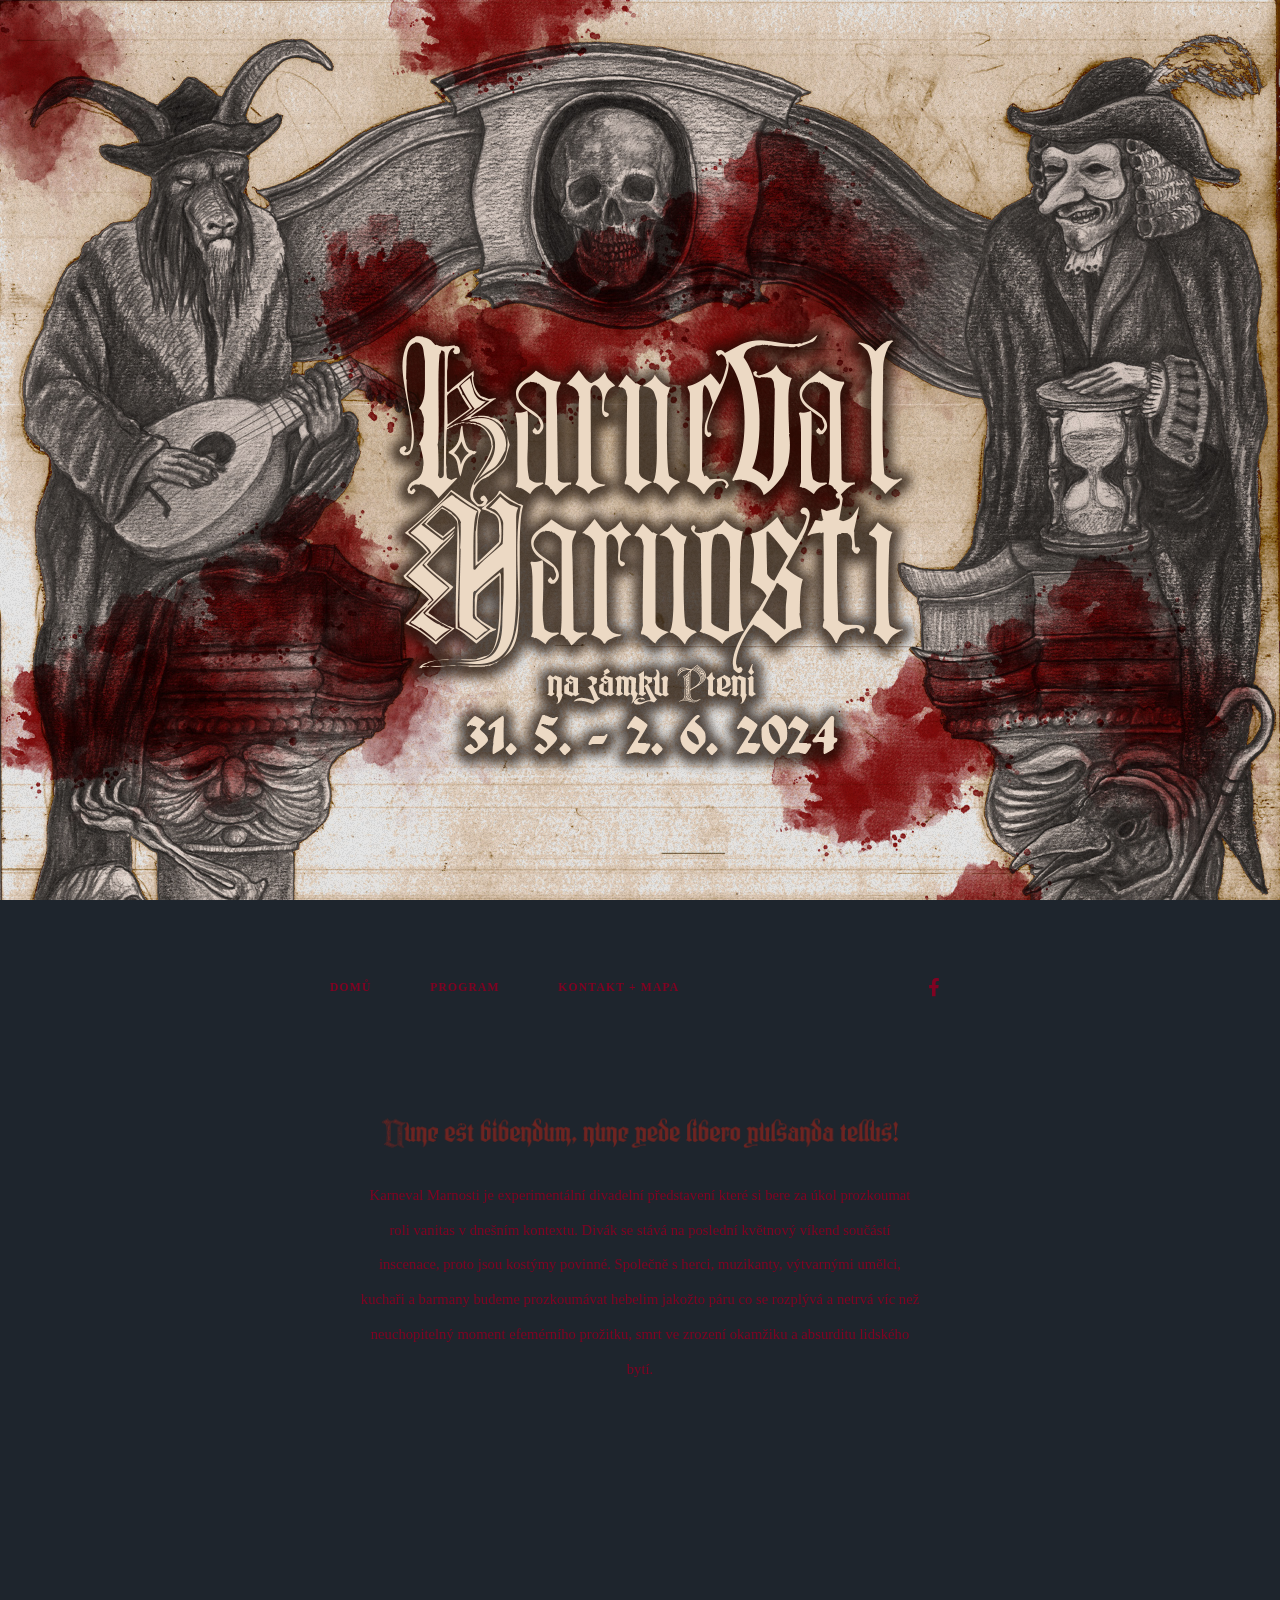
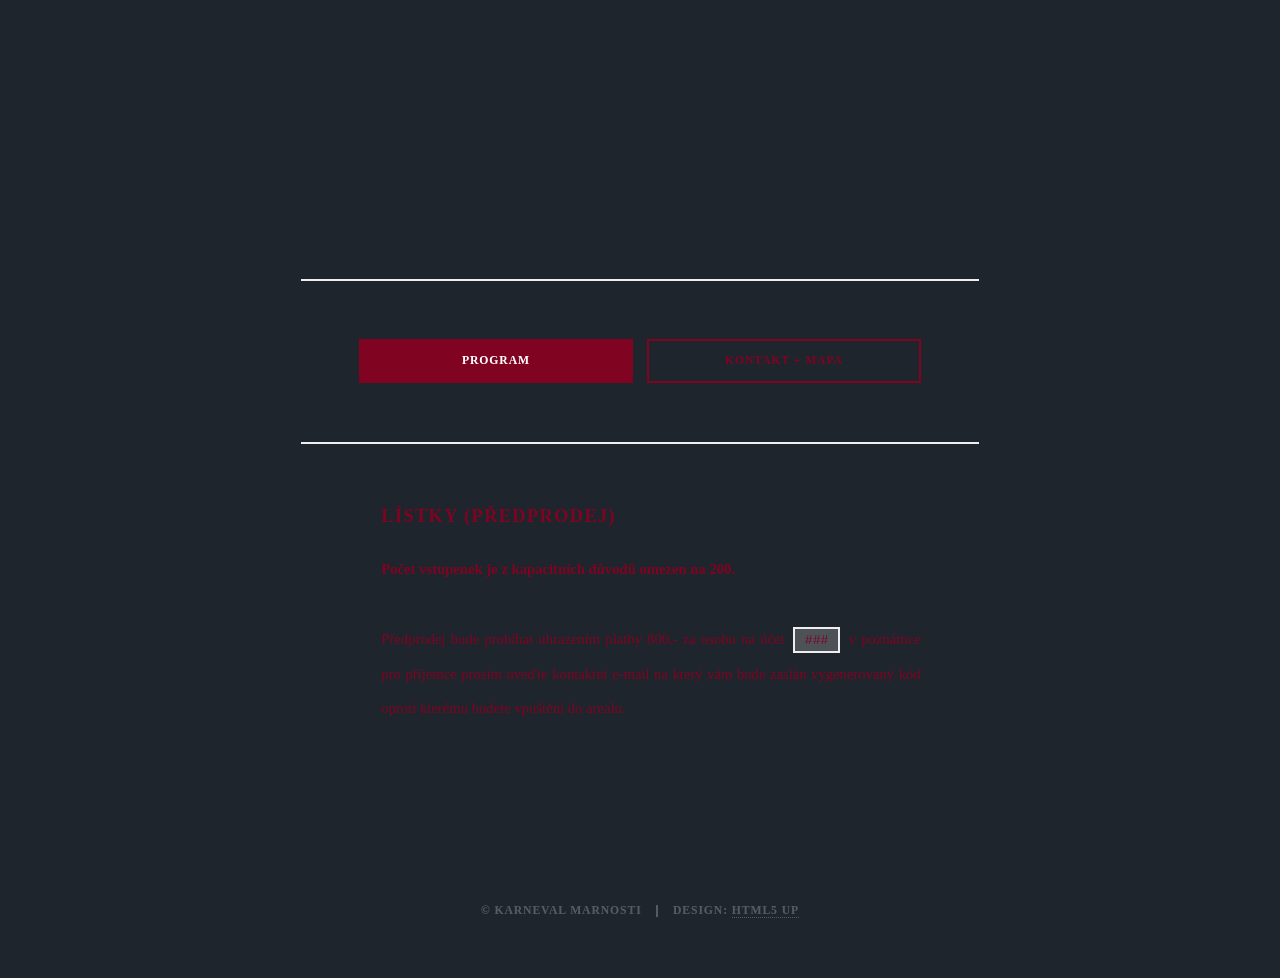
==== commit 7868fc3d: "WIP: Init Body background image but it is fucked" ====
--- a/index.html
+++ b/index.html
@@ -34,50 +34,54 @@
 						<a href="index.html" class="logo" style="display: none;"></a>
 					</header>
 
-				<!-- Nav -->
-					<nav id="nav">
-						<ul class="links">
-							<li class="active"><a href="index.html">Domů</a></li>
-							<li><a href="program.html">Program</a></li>
-							<li><a href="mapa.html">Kontakt + Mapa</a></li>
-						</ul>
-						<ul class="icons">
-							<li><a href="https://www.facebook.com/events/622690653206844" class="icon brands fa-facebook-f"><span class="label">Facebook</span></a></li>
-						</ul>
-					</nav>
+				<!-- Content -->
+					<div id="content">
 
-				<!-- Main -->
-					<div id="main">
+					<!-- Nav -->
+						<nav id="nav">
+							<ul class="links">
+								<li class="active"><a href="index.html">Domů</a></li>
+								<li><a href="program.html">Program</a></li>
+								<li><a href="mapa.html">Kontakt + Mapa</a></li>
+							</ul>
+							<ul class="icons">
+								<li><a href="https://www.facebook.com/events/622690653206844" class="icon brands fa-facebook-f"><span class="label">Facebook</span></a></li>
+							</ul>
+						</nav>
 
-						<!-- Featured Post -->
-							<article class="post featured">
-								<header class="major">
-									<img src="images/subtitle.png" alt="titulek">
+					<!-- Main -->
+						<div id="main">
 
-									<p>Karneval Marnosti je experimentální divadelní představení které si bere za úkol prozkoumat roli vanitas v dnešním kontextu. Divák se stává na poslední květnový víkend součástí inscenace, proto jsou kostýmy povinné. Společně s herci, muzikanty, výtvarnými umělci, kuchaři a barmany budeme prozkoumávat hebelim jakožto páru co se rozplývá a netrvá víc než neuchopitelný moment efemérního prožitku, smrt ve zrození okamžiku a absurditu lidského bytí.</p>
+							<!-- Featured Post -->
+								<article class="post featured">
+									<header class="major">
+										<img src="images/subtitle.png" alt="titulek">
 
-									<!-- Youtube Video-->
-									<div style="position:relative; width:100%; height:0; padding-top:56.25%; margin: 4rem 0;">
-										<iframe style="position:absolute; top:0; left:0; width:100%; height:100%;" src="https://www.youtube.com/embed/dQw4w9WgXcQ?si=vAVmF51fSERRLlvC" title="YouTube video player" frameborder="0" allow="accelerometer; autoplay; clipboard-write; encrypted-media; gyroscope; picture-in-picture; web-share" referrerpolicy="strict-origin-when-cross-origin" allowfullscreen></iframe>
-									</div>
+										<p>Karneval Marnosti je experimentální divadelní představení které si bere za úkol prozkoumat roli vanitas v dnešním kontextu. Divák se stává na poslední květnový víkend součástí inscenace, proto jsou kostýmy povinné. Společně s herci, muzikanty, výtvarnými umělci, kuchaři a barmany budeme prozkoumávat hebelim jakožto páru co se rozplývá a netrvá víc než neuchopitelný moment efemérního prožitku, smrt ve zrození okamžiku a absurditu lidského bytí.</p>
 
-								</header>
-							</article>
+										<!-- Youtube Video-->
+										<div style="position:relative; width:100%; height:0; padding-top:56.25%; margin: 4rem 0;">
+											<iframe style="position:absolute; top:0; left:0; width:100%; height:100%;" src="https://www.youtube.com/embed/dQw4w9WgXcQ?si=vAVmF51fSERRLlvC" title="YouTube video player" frameborder="0" allow="accelerometer; autoplay; clipboard-write; encrypted-media; gyroscope; picture-in-picture; web-share" referrerpolicy="strict-origin-when-cross-origin" allowfullscreen></iframe>
+										</div>
 
-							<div class="row">
-								<ul class="actions fit">
-									<li><a href="program.html" class="button primary fit">Program</a></li>
-									<li><a href="mapa.html" class="button fit">Kontakt + Mapa</a></li>
-								</ul>
-							</div>
+									</header>
+								</article>
 
-							<div class="row">
-								<h3>Lístky (Předprodej)</h3>
-								<p><b>Počet vstupenek je z kapacitních důvodů omezen na 200.</b><br />
-									<br />
-									Předprodej bude probíhat uhrazením platby 800,- za osobu na účet <code>###</code> v poznámce pro příjemce prosím uveďte kontaktní e-mail na který vám bude zaslán vygenerovaný kód oproti kterému budete vpuštěni do arealu.
-								</p>
-							</div>
+								<div class="row">
+									<ul class="actions fit">
+										<li><a href="program.html" class="button primary fit">Program</a></li>
+										<li><a href="mapa.html" class="button fit">Kontakt + Mapa</a></li>
+									</ul>
+								</div>
+
+								<div class="row">
+									<h3>Lístky (Předprodej)</h3>
+									<p><b>Počet vstupenek je z kapacitních důvodů omezen na 200.</b><br />
+										<br />
+										Předprodej bude probíhat uhrazením platby 800,- za osobu na účet <code>###</code> v poznámce pro příjemce prosím uveďte kontaktní e-mail na který vám bude zaslán vygenerovaný kód oproti kterému budete vpuštěni do arealu.
+									</p>
+								</div>
+						</div>
 					</div>
 
 				<!-- Copyright -->
--- a/assets/css/main.css
+++ b/assets/css/main.css
@@ -298,7 +298,7 @@
 
 		a:hover {
 			border-bottom-color: transparent;
-			color: #18bfef !important;
+			color: #800322 !important;
 		}
 
 	strong, b {
@@ -2215,8 +2215,8 @@
 		input[type="button"]:hover,
 		button:hover,
 		.button:hover {
-			box-shadow: inset 0 0 0 2px #18bfef;
-			color: #18bfef !important;
+			box-shadow: inset 0 0 0 2px #800322;
+			color: #800322 !important;
 		}
 
 		input[type="submit"].primary,
@@ -2234,7 +2234,7 @@
 			input[type="button"].primary:hover,
 			button.primary:hover,
 			.button.primary:hover {
-				background-color: #18bfef;
+				background-color: #800322;
 			}
 
 /* Form */
@@ -2491,7 +2491,7 @@
 		input[type="email"]:focus,
 		select:focus,
 		textarea:focus {
-			border-color: #18bfef;
+			border-color: #800322;
 		}
 
 	select {
@@ -2526,7 +2526,7 @@
 
 	input[type="checkbox"]:focus + label:before,
 	input[type="radio"]:focus + label:before {
-		border-color: #18bfef;
+		border-color: #800322;
 	}
 
 	::-webkit-input-placeholder {
@@ -2890,7 +2890,7 @@
 	}
 
 	ul.icons li a.icon:hover:before {
-		color: #18bfef;
+		color: #800322;
 	}
 
 	ul.icons.alt li .icon:before {
@@ -2898,7 +2898,7 @@
 	}
 
 	ul.icons.alt li a.icon:hover:before {
-		box-shadow: inset 0 0 0 2px #18bfef;
+		box-shadow: inset 0 0 0 2px #800322;
 	}
 
 /* Section/Article */
@@ -3197,14 +3197,14 @@
 	}
 
 		.pagination a:hover {
-			color: #18bfef !important;
-			border-color: #18bfef;
+			color: #800322 !important;
+			border-color: #800322;
 			z-index: 1;
 		}
 
 			.pagination a:hover + a,
 			.pagination a:hover + span {
-				border-left-color: #18bfef;
+				border-left-color: #800322;
 			}
 
 		.pagination a.active {
@@ -3324,7 +3324,7 @@
 
 			#intro a:hover {
 				border-bottom-color: transparent;
-				color: #18bfef !important;
+				color: #800322 !important;
 			}
 
 		#intro strong, #intro b {
@@ -3369,8 +3369,8 @@
 			#intro input[type="button"]:hover,
 			#intro button:hover,
 			#intro .button:hover {
-				box-shadow: inset 0 0 0 2px #18bfef;
-				color: #18bfef !important;
+				box-shadow: inset 0 0 0 2px #800322;
+				color: #800322 !important;
 			}
 
 			#intro input[type="submit"].primary,
@@ -3388,7 +3388,7 @@
 				#intro input[type="button"].primary:hover,
 				#intro button.primary:hover,
 				#intro .button.primary:hover {
-					background-color: #18bfef;
+					background-color: #800322;
 				}
 
 		#intro h1 {
@@ -3539,7 +3539,7 @@
 
 			#header a:hover {
 				border-bottom-color: transparent;
-				color: #18bfef !important;
+				color: #800322 !important;
 			}
 
 		#header strong, #header b {
@@ -3583,8 +3583,8 @@
 		}
 
 			#header .logo:hover {
-				border-color: #18bfef !important;
-				color: #18bfef !important;
+				border-color: #800322 !important;
+				color: #800322 !important;
 			}
 
 		@media screen and (max-width: 980px) {
@@ -3608,6 +3608,16 @@
 				}
 
 		}
+
+/* Content */
+	#content {
+		background-image: url('../../images/body.png');
+		/*background-size: cover; !* This will make the image cover the entire div *!*/
+		background-position: center; /* This will center the image in the div */
+		background-repeat: no-repeat; /* This will make the image not repeat */
+		padding: 4rem 8rem; /* Add some padding so the content isn't right up against the edge of the image */
+
+	}
 
 /* Nav */
 
@@ -3621,7 +3631,6 @@
 		-webkit-transition: -webkit-transform 1s ease, opacity 1s ease;
 		-ms-transition: -ms-transform 1s ease, opacity 1s ease;
 		transition: transform 1s ease, opacity 1s ease;
-		background: rgba(255, 255, 255, 0.175);
 		height: 4rem;
 		line-height: 4rem;
 		margin: 0 auto 0 auto;
@@ -3638,7 +3647,7 @@
 		}
 
 		#nav ul.icons li a.icon:hover:before {
-			color: #18bfef;
+			color: #800322;
 		}
 
 		#nav ul.icons.alt li .icon:before {
@@ -3646,7 +3655,7 @@
 		}
 
 		#nav ul.icons.alt li a.icon:hover:before {
-			box-shadow: inset 0 0 0 2px #18bfef;
+			box-shadow: inset 0 0 0 2px #800322;
 		}
 
 		#nav input, #nav select, #nav textarea {
@@ -3654,13 +3663,13 @@
 		}
 
 		#nav a {
-			color: #ffffff;
+			color: #800322;
 			border-bottom-color: rgba(255, 255, 255, 0.5);
 		}
 
 			#nav a:hover {
 				border-bottom-color: transparent;
-				color: #18bfef !important;
+				color: #800322 !important;
 			}
 
 		#nav strong, #nav b {
@@ -3723,20 +3732,20 @@
 				}
 
 					#nav ul.links li a:hover {
-						color: inherit !important;
+						/*color: inherit !important;*/
 						background-color: rgba(255, 255, 255, 0.1);
 					}
 
 				#nav ul.links li.active {
-					background-color: #ffffff;
+					background-color: transparent;
 				}
 
 					#nav ul.links li.active a {
-						color: #1e252d;
+						color: #800322;
 					}
 
 						#nav ul.links li.active a:hover {
-							color: #18bfef !important;
+							color: #800322 !important;
 						}
 
 		#nav ul.icons {
@@ -3762,7 +3771,7 @@
 /* Main */
 
 	#main {
-		background-color: #ffffff;
+		background-color: transparent;
 		position: relative;
 		margin: 0 auto;
 		width: calc(100% - 25rem);
@@ -3785,7 +3794,7 @@
 		}
 
 		#main > .post {
-			padding: 8rem 8rem 6rem 8rem ;
+			padding: 4rem 8rem ;
 		}
 
 			#main > .post header.major > .date {
@@ -3980,7 +3989,7 @@
 
 			#footer a:hover {
 				border-bottom-color: transparent;
-				color: #18bfef !important;
+				color: #800322 !important;
 			}
 
 		#footer strong, #footer b {
@@ -4023,8 +4032,8 @@
 			#footer input[type="button"]:hover,
 			#footer button:hover,
 			#footer .button:hover {
-				box-shadow: inset 0 0 0 2px #18bfef;
-				color: #18bfef !important;
+				box-shadow: inset 0 0 0 2px #800322;
+				color: #800322 !important;
 			}
 
 			#footer input[type="submit"].primary,
@@ -4042,7 +4051,7 @@
 				#footer input[type="button"].primary:hover,
 				#footer button.primary:hover,
 				#footer .button.primary:hover {
-					background-color: #18bfef;
+					background-color: #800322;
 				}
 
 		#footer label {
@@ -4062,7 +4071,7 @@
 			#footer input[type="email"]:focus,
 			#footer select:focus,
 			#footer textarea:focus {
-				border-color: #18bfef;
+				border-color: #800322;
 			}
 
 		#footer select {
@@ -4097,7 +4106,7 @@
 
 		#footer input[type="checkbox"]:focus + label:before,
 		#footer input[type="radio"]:focus + label:before {
-			border-color: #18bfef;
+			border-color: #800322;
 		}
 
 		#footer ::-webkit-input-placeholder {
@@ -4125,7 +4134,7 @@
 		}
 
 		#footer ul.icons li a.icon:hover:before {
-			color: #18bfef;
+			color: #800322;
 		}
 
 		#footer ul.icons.alt li .icon:before {
@@ -4133,7 +4142,7 @@
 		}
 
 		#footer ul.icons.alt li a.icon:hover:before {
-			box-shadow: inset 0 0 0 2px #18bfef;
+			box-shadow: inset 0 0 0 2px #800322;
 		}
 
 		#footer header.major .date:before, #footer header.major .date:after {
@@ -4173,14 +4182,14 @@
 		}
 
 			#footer .pagination a:hover {
-				color: #18bfef !important;
-				border-color: #18bfef;
+				color: #800322 !important;
+				border-color: #800322;
 				z-index: 1;
 			}
 
 				#footer .pagination a:hover + a,
 				#footer .pagination a:hover + span {
-					border-left-color: #18bfef;
+					border-left-color: #800322;
 				}
 
 			#footer .pagination a.active {
@@ -4417,7 +4426,7 @@
 
 			#copyright a:hover {
 				border-bottom-color: transparent;
-				color: #18bfef !important;
+				color: #800322 !important;
 			}
 
 		#copyright strong, #copyright b {
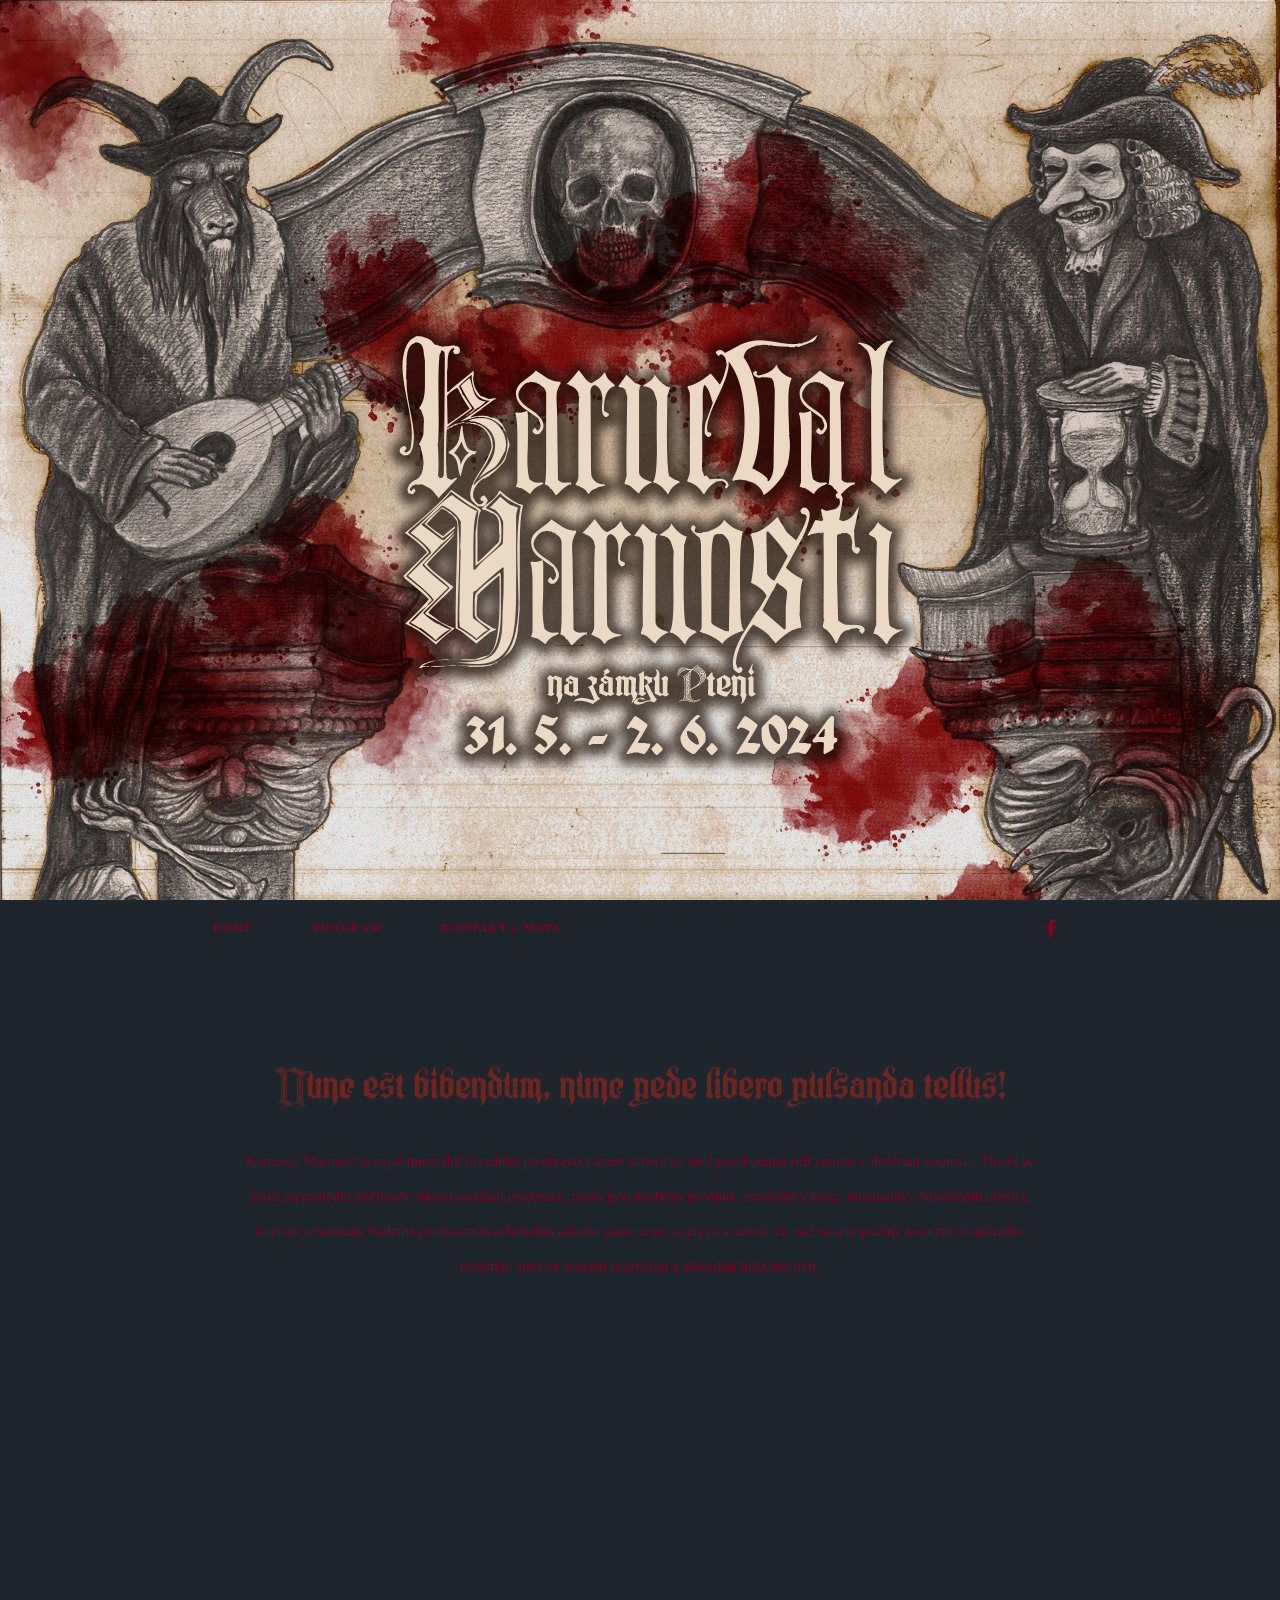
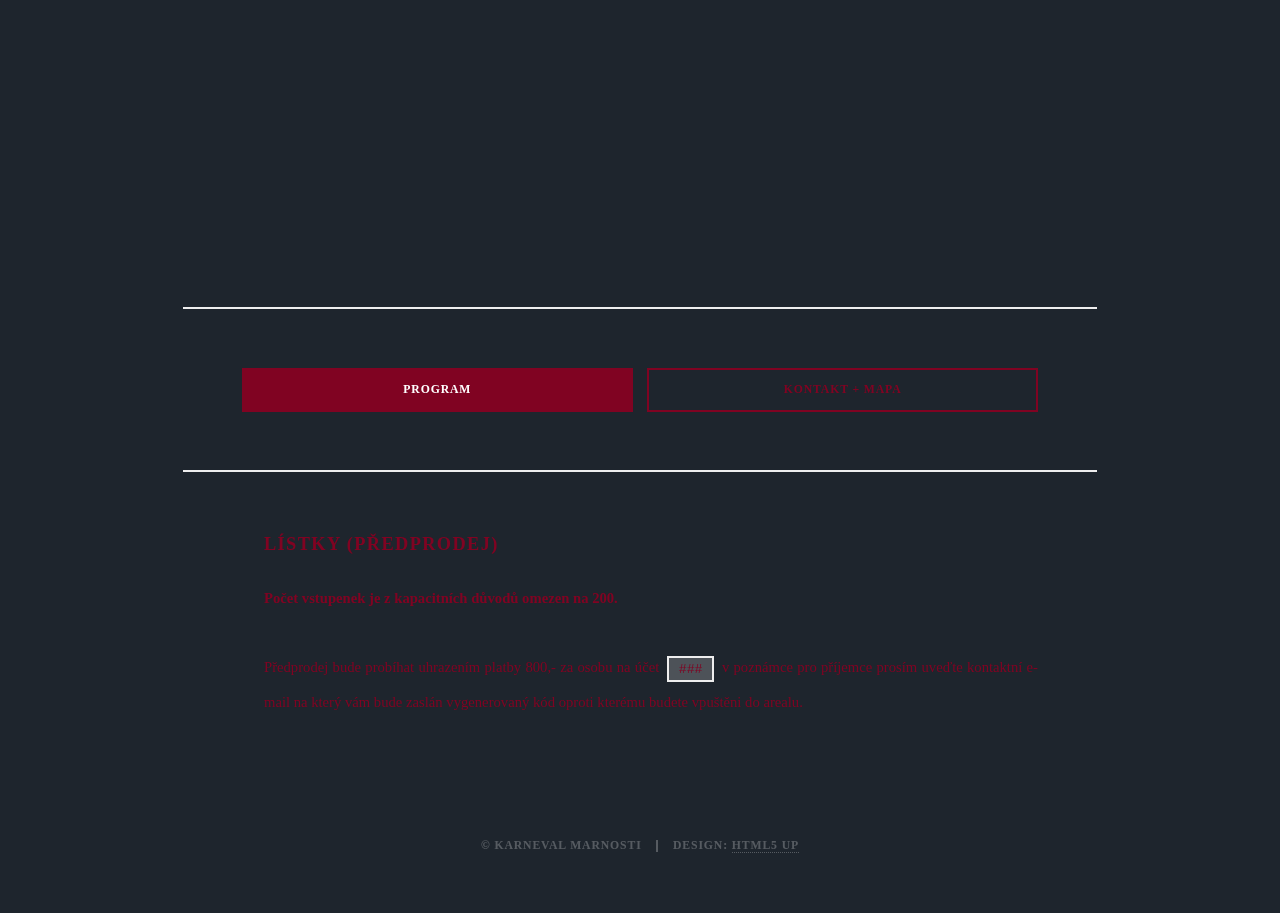
==== commit 2c7f6338: "Add Youtube video and Soused Phone number" ====
--- a/index.html
+++ b/index.html
@@ -34,54 +34,50 @@
 						<a href="index.html" class="logo" style="display: none;"></a>
 					</header>
 
-				<!-- Content -->
-					<div id="content">
+				<!-- Nav -->
+					<nav id="nav">
+						<ul class="links">
+							<li class="active"><a href="index.html">Domů</a></li>
+							<li><a href="program.html">Program</a></li>
+							<li><a href="mapa.html">Kontakt + Mapa</a></li>
+						</ul>
+						<ul class="icons">
+							<li><a href="https://www.facebook.com/events/622690653206844" class="icon brands fa-facebook-f"><span class="label">Facebook</span></a></li>
+						</ul>
+					</nav>
 
-					<!-- Nav -->
-						<nav id="nav">
-							<ul class="links">
-								<li class="active"><a href="index.html">Domů</a></li>
-								<li><a href="program.html">Program</a></li>
-								<li><a href="mapa.html">Kontakt + Mapa</a></li>
-							</ul>
-							<ul class="icons">
-								<li><a href="https://www.facebook.com/events/622690653206844" class="icon brands fa-facebook-f"><span class="label">Facebook</span></a></li>
-							</ul>
-						</nav>
+				<!-- Main -->
+					<div id="main">
 
-					<!-- Main -->
-						<div id="main">
+						<!-- Featured Post -->
+							<article class="post featured">
+								<header class="major">
+									<img src="images/subtitle.png" alt="titulek">
 
-							<!-- Featured Post -->
-								<article class="post featured">
-									<header class="major">
-										<img src="images/subtitle.png" alt="titulek">
+									<p>Karneval Marnosti je experimentální divadelní představení které si bere za úkol prozkoumat roli vanitas v dnešním kontextu. Divák se stává na poslední květnový víkend součástí inscenace, proto jsou kostýmy povinné. Společně s herci, muzikanty, výtvarnými umělci, kuchaři a barmany budeme prozkoumávat hebelim jakožto páru co se rozplývá a netrvá víc než neuchopitelný moment efemérního prožitku, smrt ve zrození okamžiku a absurditu lidského bytí.</p>
 
-										<p>Karneval Marnosti je experimentální divadelní představení které si bere za úkol prozkoumat roli vanitas v dnešním kontextu. Divák se stává na poslední květnový víkend součástí inscenace, proto jsou kostýmy povinné. Společně s herci, muzikanty, výtvarnými umělci, kuchaři a barmany budeme prozkoumávat hebelim jakožto páru co se rozplývá a netrvá víc než neuchopitelný moment efemérního prožitku, smrt ve zrození okamžiku a absurditu lidského bytí.</p>
+									<!-- Youtube Video-->
+									<div style="position:relative; width:100%; height:0; padding-top:56.25%; margin: 4rem 0;">
+										<iframe style="position:absolute; top:0; left:0; width:100%; height:100%;" src="https://www.youtube.com/embed/lbVQLfTpFSo" title="YouTube video player" frameborder="0" allow="accelerometer; autoplay; clipboard-write; encrypted-media; gyroscope; picture-in-picture; web-share" referrerpolicy="strict-origin-when-cross-origin" allowfullscreen></iframe>
+									</div>
 
-										<!-- Youtube Video-->
-										<div style="position:relative; width:100%; height:0; padding-top:56.25%; margin: 4rem 0;">
-											<iframe style="position:absolute; top:0; left:0; width:100%; height:100%;" src="https://www.youtube.com/embed/dQw4w9WgXcQ?si=vAVmF51fSERRLlvC" title="YouTube video player" frameborder="0" allow="accelerometer; autoplay; clipboard-write; encrypted-media; gyroscope; picture-in-picture; web-share" referrerpolicy="strict-origin-when-cross-origin" allowfullscreen></iframe>
-										</div>
+								</header>
+							</article>
 
-									</header>
-								</article>
+							<div class="row">
+								<ul class="actions fit">
+									<li><a href="program.html" class="button primary fit">Program</a></li>
+									<li><a href="mapa.html" class="button fit">Kontakt + Mapa</a></li>
+								</ul>
+							</div>
 
-								<div class="row">
-									<ul class="actions fit">
-										<li><a href="program.html" class="button primary fit">Program</a></li>
-										<li><a href="mapa.html" class="button fit">Kontakt + Mapa</a></li>
-									</ul>
-								</div>
-
-								<div class="row">
-									<h3>Lístky (Předprodej)</h3>
-									<p><b>Počet vstupenek je z kapacitních důvodů omezen na 200.</b><br />
-										<br />
-										Předprodej bude probíhat uhrazením platby 800,- za osobu na účet <code>###</code> v poznámce pro příjemce prosím uveďte kontaktní e-mail na který vám bude zaslán vygenerovaný kód oproti kterému budete vpuštěni do arealu.
-									</p>
-								</div>
-						</div>
+							<div class="row">
+								<h3>Lístky (Předprodej)</h3>
+								<p><b>Počet vstupenek je z kapacitních důvodů omezen na 200.</b><br />
+									<br />
+									Předprodej bude probíhat uhrazením platby 800,- za osobu na účet <code>###</code> v poznámce pro příjemce prosím uveďte kontaktní e-mail na který vám bude zaslán vygenerovaný kód oproti kterému budete vpuštěni do arealu.
+								</p>
+							</div>
 					</div>
 
 				<!-- Copyright -->
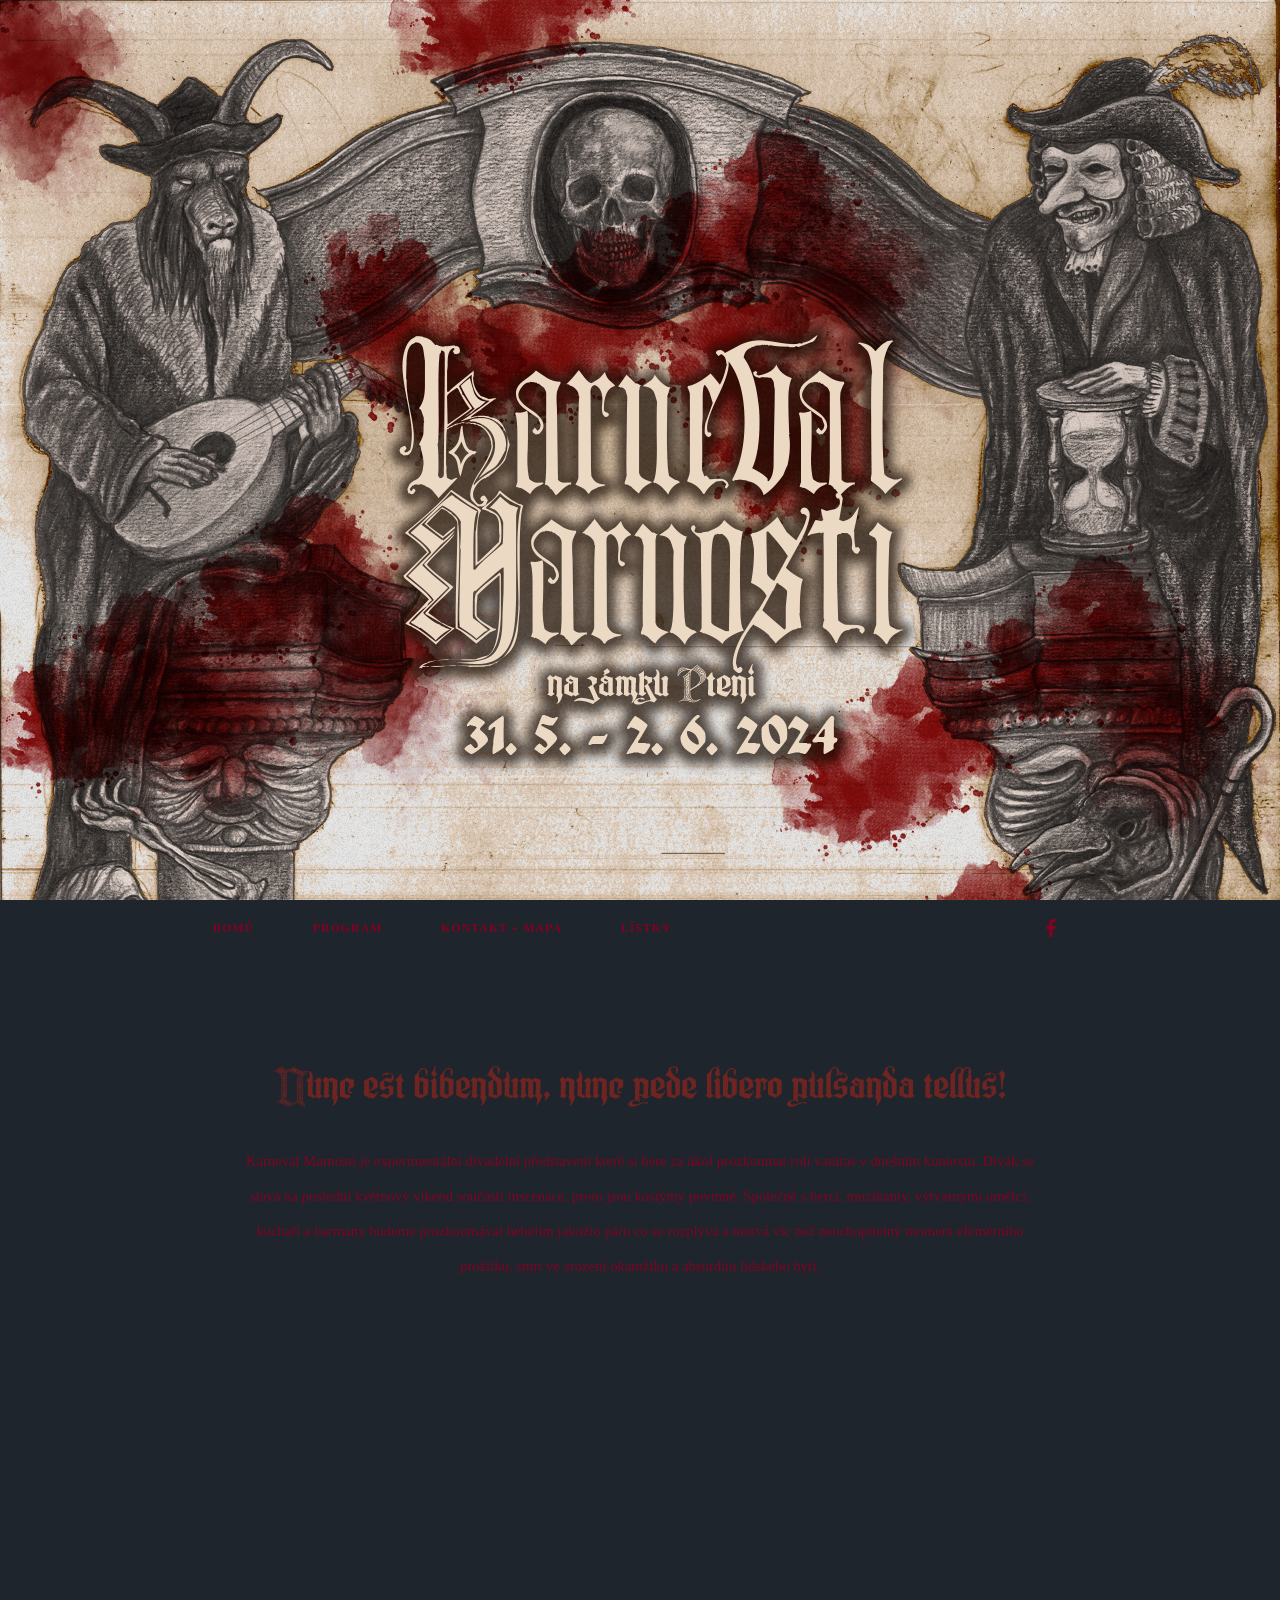
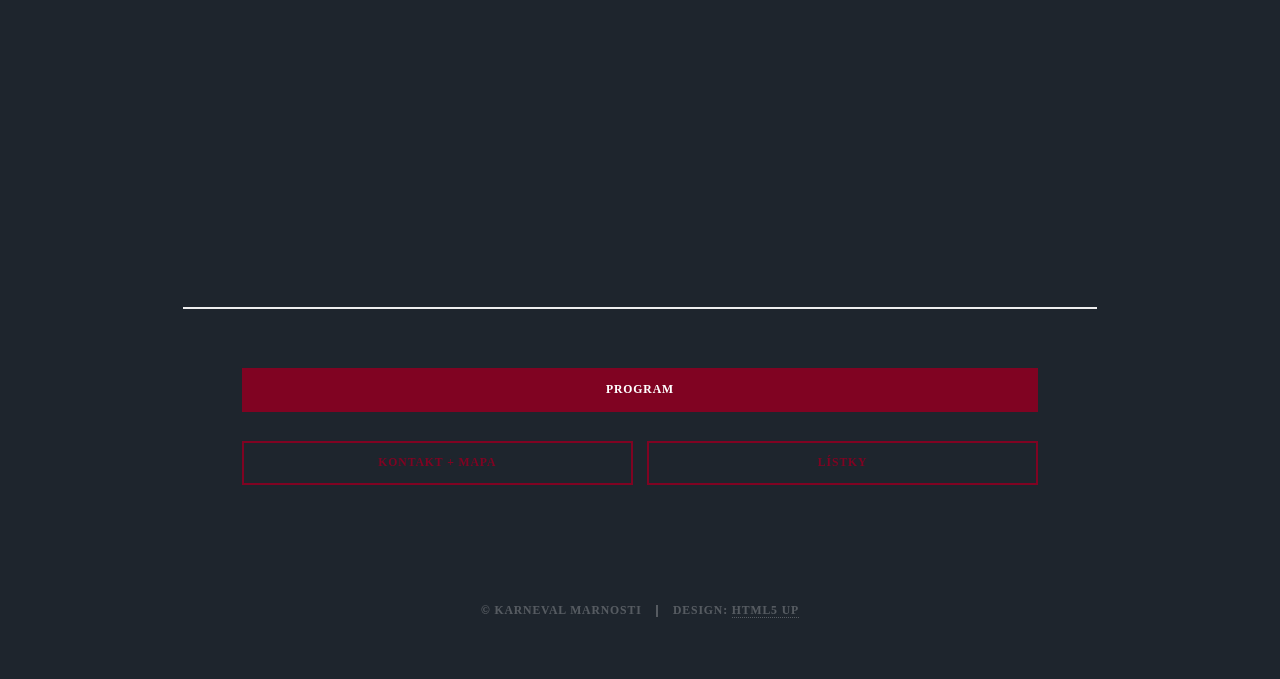
==== commit 6068440c: "Add listky button to index" ====
--- a/index.html
+++ b/index.html
@@ -19,13 +19,6 @@
 
 				<!-- Intro -->
 					<div id="intro">
-<!-- 						<h1>This is<br />
-						Massively</h1>
-						<p>A free, fully responsive HTML5 + CSS3 site template designed by <a href="https://twitter.com/ajlkn">@ajlkn</a> for <a href="https://html5up.net">HTML5 UP</a><br />
-						and released for free under the <a href="https://html5up.net/license">Creative Commons license</a>.</p>
-						<ul class="actions">
-							<li><a href="#header" class="button icon solid solo fa-arrow-down scrolly">Continue</a></li>
-						</ul> -->
 						<img src="images/logo.png" alt="Karneval Marnosti" />
 					</div>
 
@@ -40,6 +33,7 @@
 							<li class="active"><a href="index.html">Domů</a></li>
 							<li><a href="program.html">Program</a></li>
 							<li><a href="mapa.html">Kontakt + Mapa</a></li>
+							<li><a href="listky.html">Lístky</a></li>
 						</ul>
 						<ul class="icons">
 							<li><a href="https://www.facebook.com/events/622690653206844" class="icon brands fa-facebook-f"><span class="label">Facebook</span></a></li>
@@ -67,17 +61,13 @@
 							<div class="row">
 								<ul class="actions fit">
 									<li><a href="program.html" class="button primary fit">Program</a></li>
+								</ul>
+								<ul class="actions fit">
 									<li><a href="mapa.html" class="button fit">Kontakt + Mapa</a></li>
+									<li><a href="listky.html" class="button fit">Lístky</a></li>
 								</ul>
 							</div>
 
-							<div class="row">
-								<h3>Lístky (Předprodej)</h3>
-								<p><b>Počet vstupenek je z kapacitních důvodů omezen na 200.</b><br />
-									<br />
-									Předprodej bude probíhat uhrazením platby 800,- za osobu na účet <code>###</code> v poznámce pro příjemce prosím uveďte kontaktní e-mail na který vám bude zaslán vygenerovaný kód oproti kterému budete vpuštěni do arealu.
-								</p>
-							</div>
 					</div>
 
 				<!-- Copyright -->
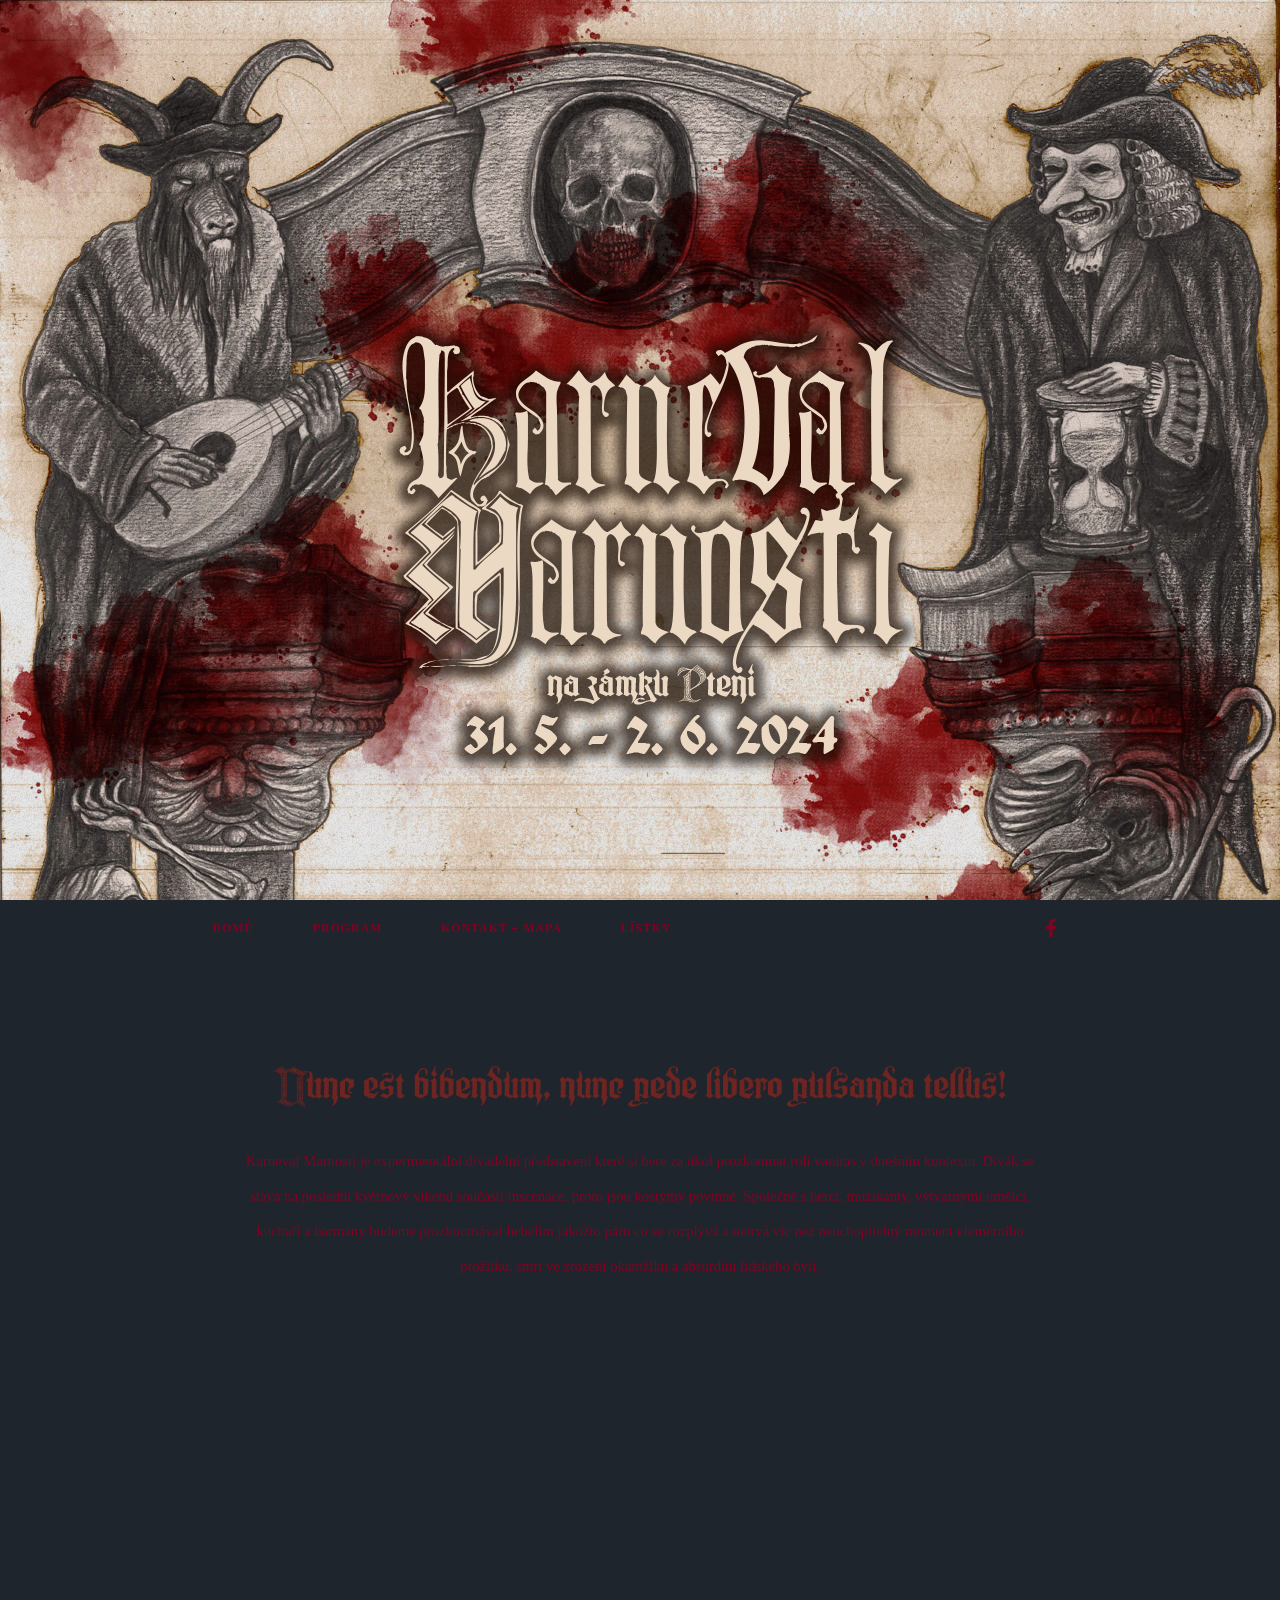
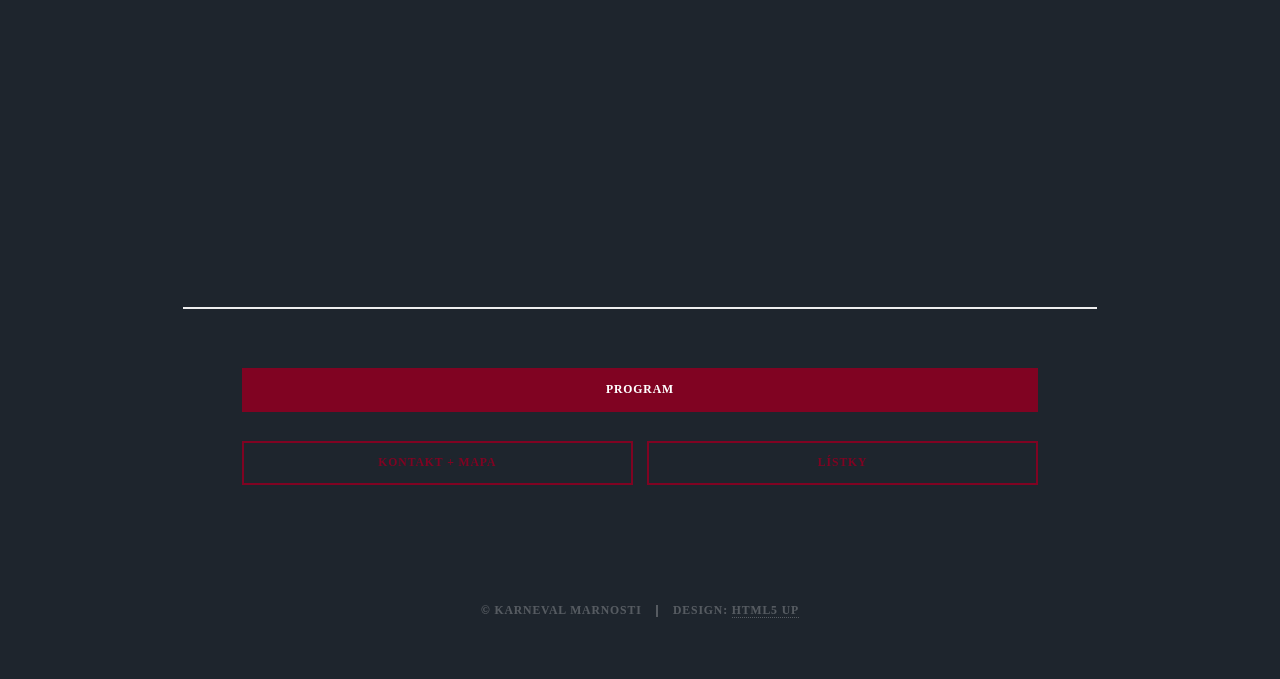
==== commit 806f85a7: "Add SEO and OG tags" ====
--- a/index.html
+++ b/index.html
@@ -4,10 +4,15 @@
 	html5up.net | @ajlkn
 	Free for personal and commercial use under the CCA 3.0 license (html5up.net/license)
 -->
-<html>
+<html lang="cs" prefix="og: https://ogp.me/ns#">
 	<head>
-		<title>Karneval marnosti</title>
+		<title>Karneval marnosti - Úvod</title>
 		<meta charset="utf-8" />
+		<meta name="description" content="Karneval Marnosti je experimentální divadelní představení které si bere za úkol prozkoumat roli vanitas v dnešním kontextu.">
+		<meta name="og:title" content="Karneval Marnosti">
+		<meta name="og:url" content="https://karnevalmarnosti.cz/">
+		<meta name="og:description" content="Karneval Marnosti je experimentální divadelní představení které si bere za úkol prozkoumat roli vanitas v dnešním kontextu.">
+		<meta name="og:image" content="https://karnevalmarnosti.cz/images/og_image.jpg">
 		<meta name="viewport" content="width=device-width, initial-scale=1, user-scalable=no" />
 		<link rel="stylesheet" href="assets/css/main.css" />
 		<noscript><link rel="stylesheet" href="assets/css/noscript.css" /></noscript>
